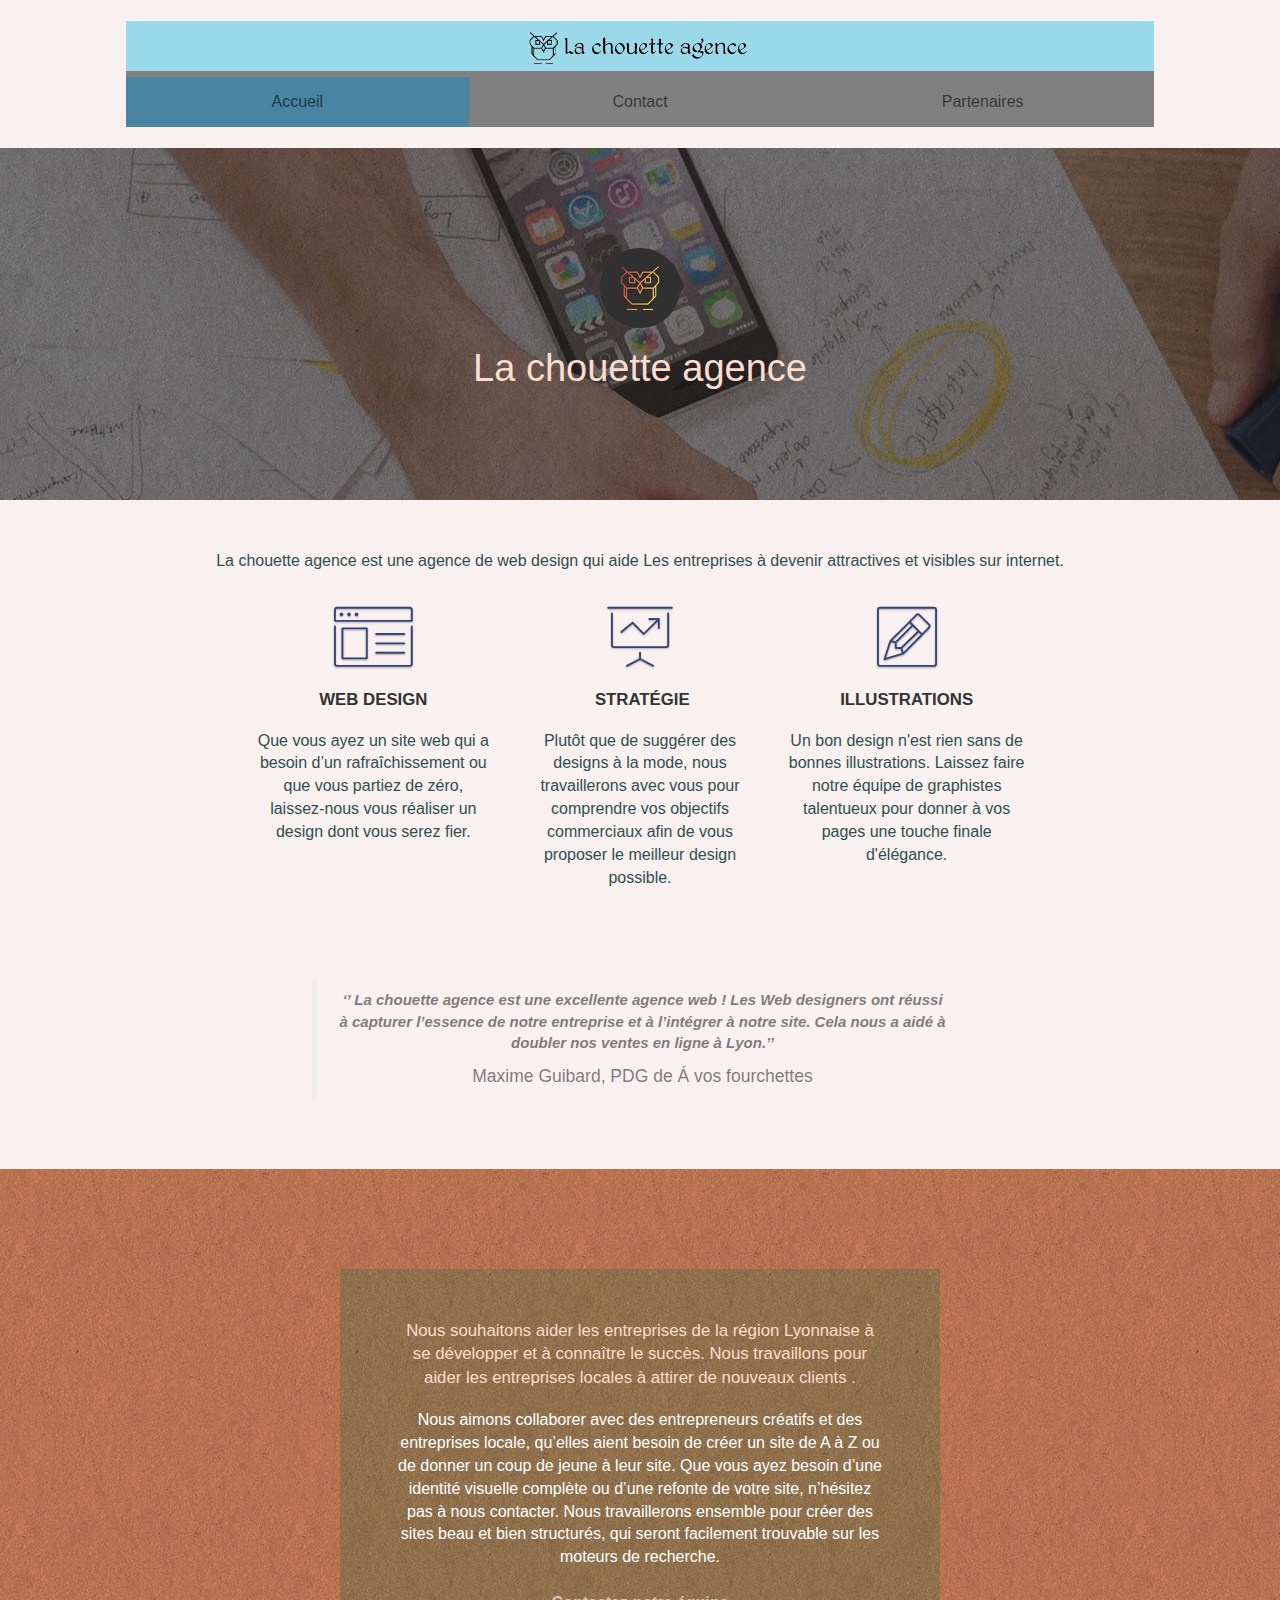
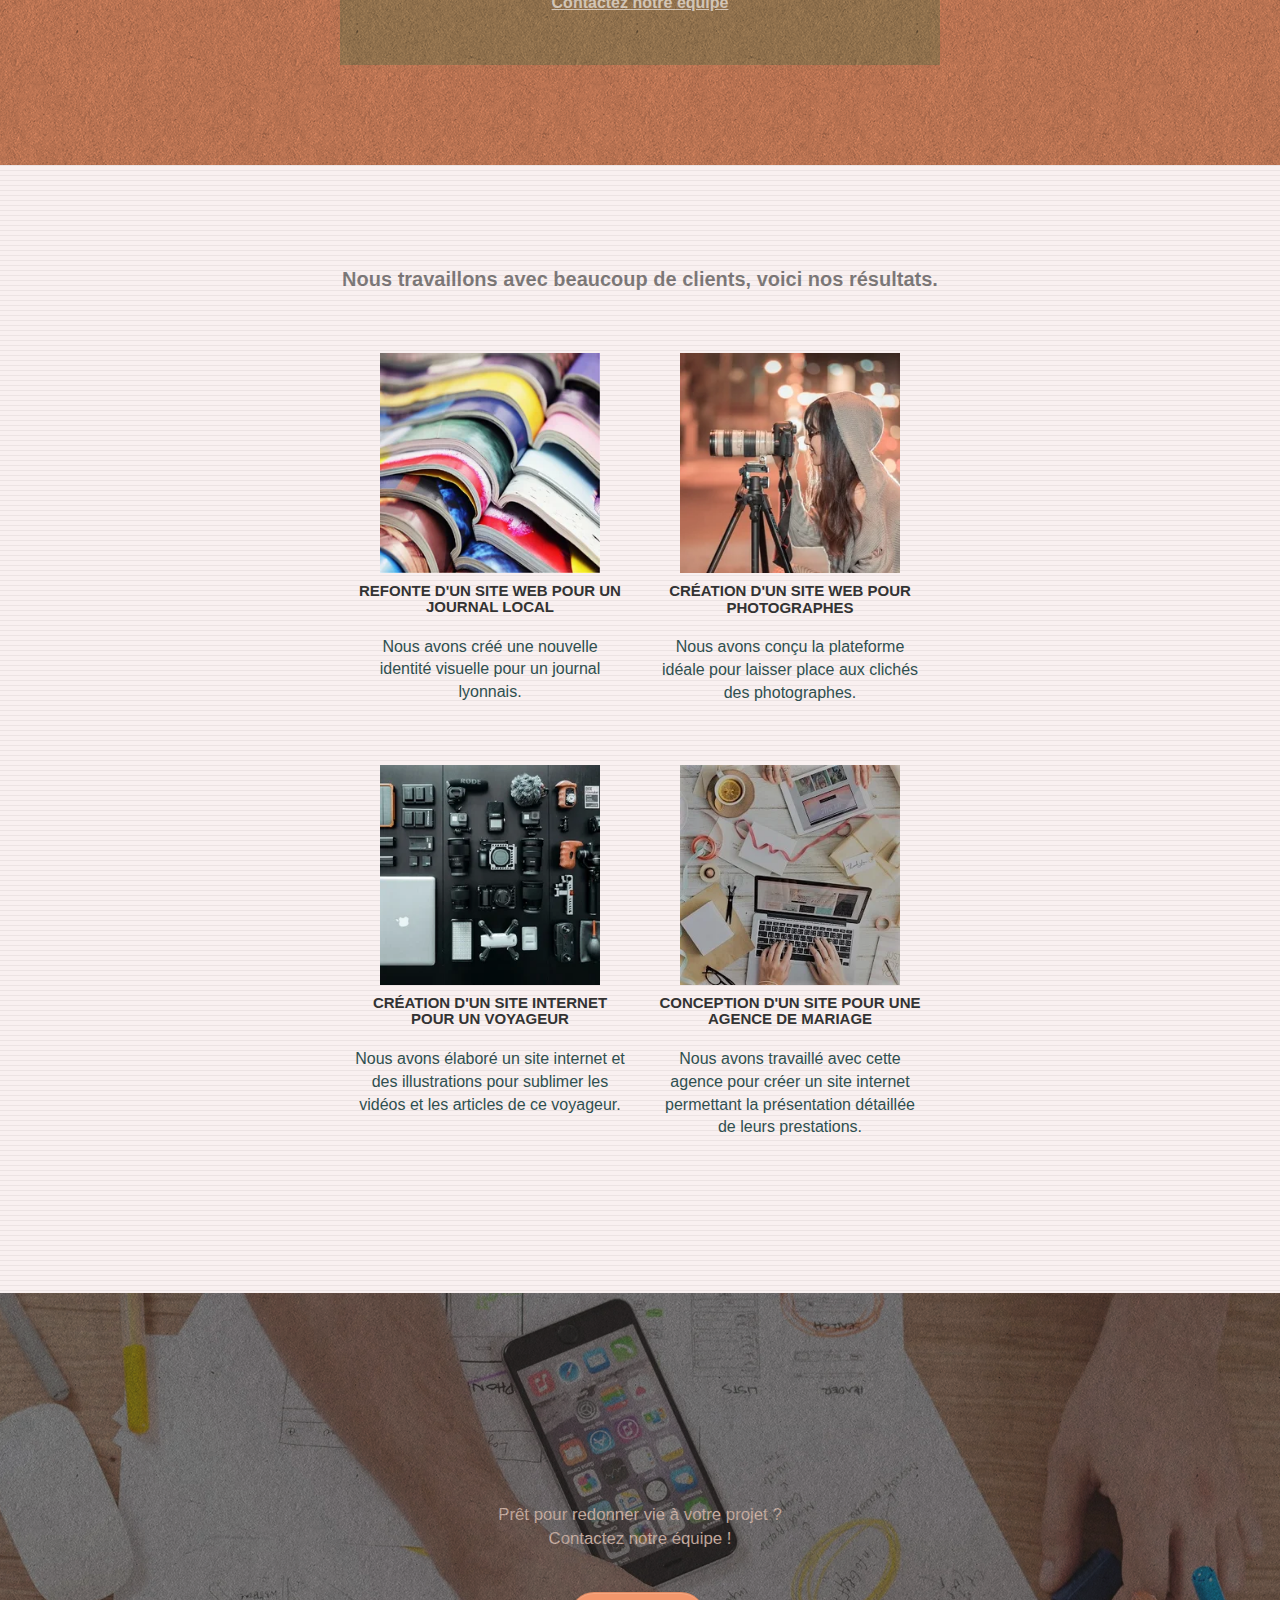
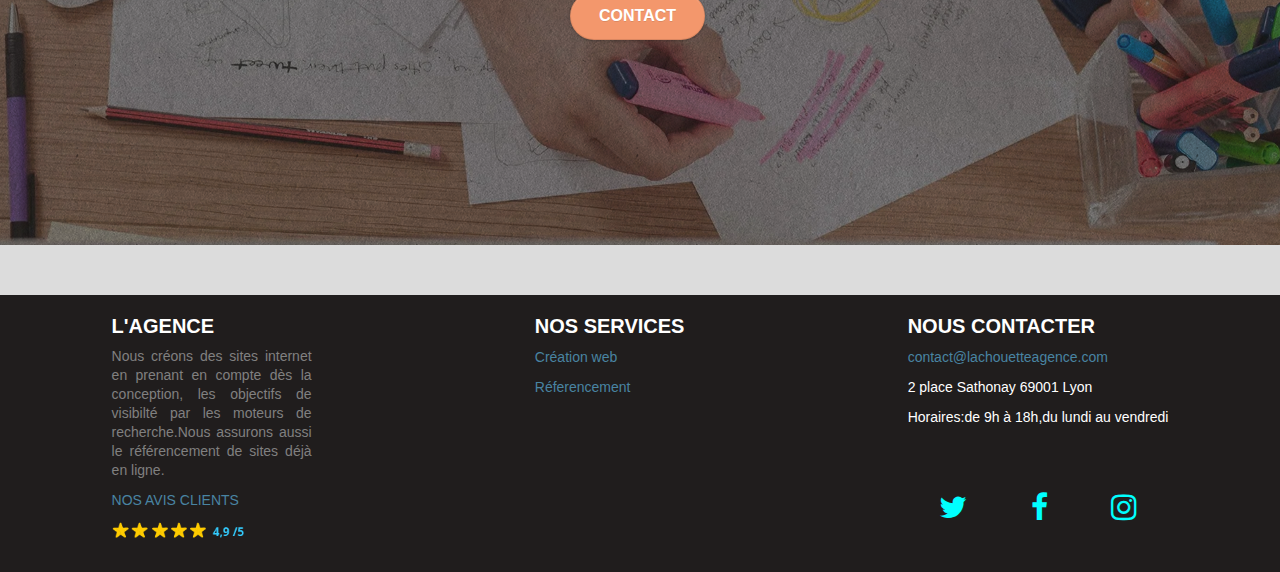
==== index.html @ 595441a2 "first commit" ====
<!DOCTYPE html>
<html lang="fr">
  <head>
    <meta charset="utf-8" />

    <meta
      name="description"
      content="Nous sommes une agence de création de sites internet  qui souhaite aider les entreprises de la région Lyonnaise à se développer et à connaître le succès. Nous travaillons pour aider les entreprises locales à attirer de nouveaux clients."
    />
    <meta
      name="viewport"
      content="width=device-width, initial-scale=1.0, viewport-fit=cover"
    />
    <link rel="shortcut icon" type="image/png" href="favicon.jpg" />

    <link rel="stylesheet" type="text/css" href="./css/bootstrap.css" />
    <link rel="stylesheet" type="text/css" href="style.css" />
    <!-- <link rel="stylesheet" type="text/css" href="./style.min.css" />-->
    <link rel="stylesheet" type="text/css" href="./css/font-awesome.css" />
    <link rel="stylesheet" type="text/css" href="./css/et-line.min.css" />

    <script src="./js/jquery-2.1.0.js" async></script>
    <script src="./js/bootstrap.js" async></script>
    <script src="./js/jquery.touchSwipe.js" async></script>

    <title>La Chouette agence</title>
  </head>
  <body class="page-container">
    <!-- bloc-0 -->
    <div class="bloc bgc-white l-bloc">
      <div class="container bloc-sm">
        <nav class="navbar row">
          <div class="navbar-header">
            <a id="logo" class="navbar-brand" href="index.html"
              ><img
                src="img/la-chouette-agence.png"
                alt="paris web design logo agence web meilleure agence"
                height="40"
              />
            </a>
          </div>
          <div class="bar_navig navbar-collapse navbar-1 special-dropdown-nav">
            <ul class="site_navigation nav navbar-nav">
              <li id="page_select">
                <a href="index.html" aria-label="Menu accueil"> Accueil</a>
              </li>

              <li>
                <a href="contact.html" aria-label="Menu contact"> Contact</a>
              </li>

              <li>
                <a href="partner.html" aria-label="Menu partenaires"
                  >Partenaires</a
                >
              </li>
            </ul>
          </div>
        </nav>
      </div>
    </div>
    <!-- bloc-0 END -->

    <!-- bloc-1-presentation -->
    <section
      class="
        bloc
        bgc-dark-slate-blue
        bg-banniere
        d-bloc
        bg-t-edge
        bloc-bg-texture
        texture-paper
        b-parallax
      "
    >
      <div class="container bloc-lg">
        <div class="row tight-width-whitespace">
          <div class="col-sm-12 centrage_text">
            <img
              src="img/logo.png"
              id="image_logo"
              class="center-block image-resize-mode"
              width="100"
              alt="La chouette agence, agence web paris, création logo paris"
            />
            <h1 class="text-center hero-bloc-text tc-white">
              La chouette agence
            </h1>
          </div>
        </div>
      </div>
    </section>

    <section id="bloc_central" class="bloc bgc-white l-bloc">
      <div class="container bloc-md">
        <div class="row">
          <div class="col-sm-12 text-center">
            <p class="text-center centrage_text presentation-agence">
              La chouette agence est une agence de web design qui aide Les
              entreprises à devenir attractives et visibles sur internet.
            </p>
          </div>
        </div>
        <div class="row voffset-lg med-width-whitespace">
          <div class="col-sm-4">
            <div class="centrage_text text-center">
              <span
                class="
                  et-icon-browser
                  sm-shadow
                  icon-dark-slate-blue
                  icons
                  icon-lg
                "
              ></span>
            </div>
            <h3 class="mg-md text-center">Web design</h3>
            <p class="text-center presentation-agence">
              Que vous ayez un site web qui a besoin d&rsquo;un rafraîchissement
              ou que vous partiez de zéro, laissez-nous vous réaliser un design
              dont vous serez fier.
            </p>
          </div>
          <div class="col-sm-4">
            <div class="centrage_text text-center">
              <span
                class="
                  et-icon-presentation
                  sm-shadow
                  icon-dark-slate-blue
                  icons
                  icon-lg
                "
              ></span>
            </div>
            <h3 class="mg-md text-center">&nbsp;Stratégie</h3>
            <p class="text-center presentation-agence">
              Plutôt que de suggérer des designs à la mode, nous travaillerons
              avec vous pour comprendre vos objectifs commerciaux afin de vous
              proposer le meilleur design possible.<br />
            </p>
          </div>
          <div class="col-sm-4">
            <div class="centrage_text text-center">
              <span
                class="
                  et-icon-edit
                  sm-shadow
                  icon-dark-slate-blue
                  icons
                  icon-lg
                "
              ></span>
            </div>
            <h3 class="mg-md text-center">Illustrations</h3>
            <p class="text-center presentation-agence">
              Un bon design n'est rien sans de bonnes illustrations. Laissez
              faire notre équipe de graphistes talentueux pour donner à vos
              pages une touche finale d'élégance.
            </p>
          </div>
        </div>
        <div class="row voffset-lg voffset">
          <div class="col-xs-12 col-md-8 col-md-offset-2 text-center">
            <blockquote>
              <p id="citation_longue" class="text-center">
                ‘’ La chouette agence est une excellente agence web ! Les Web
                designers ont réussi à capturer l’essence de notre entreprise et
                à l’intégrer à notre site. Cela nous a aidé à doubler nos ventes
                en ligne à Lyon.’’
              </p>
              <span>Maxime Guibard, PDG de Á vos fourchettes</span>
            </blockquote>
            <!-- <img
                alt="agence web, agence web paris, web design paris, stratégie web"
                src="img/citation.png"
              />-->
          </div>
        </div>
      </div>
    </section>

    <!--what-i-do -->
    <div
      class="
        bloc
        tc-white
        bgc-atomic-tangerine
        bg-presentation
        d-bloc
        bloc-bg-texture
        texture-paper
        b-parallax
      "
    >
      <div class="container bloc-lg">
        <div class="row tight-width-whitespace black-background">
          <div class="col-sm-12">
            <h2 class="mg-md text-center tc-white">
              Nous souhaitons aider les entreprises de la région Lyonnaise à se
              développer et à connaître le succès. Nous travaillons pour aider
              les entreprises locales à attirer de nouveaux clients .<br />
            </h2>
            <p class="text-center presentation-agence white">
              Nous aimons collaborer avec des entrepreneurs créatifs et des
              entreprises locale, qu’elles aient besoin de créer un site de A à
              Z ou de donner un coup de jeune à leur site. Que vous ayez besoin
              d’une identité visuelle complète ou d’une refonte de votre site,
              n’hésitez pas à nous contacter. Nous travaillerons ensemble pour
              créer des sites beau et bien structurés, qui seront facilement
              trouvable sur les moteurs de recherche.
              <br /><br /><a class="ltc-white bold-link" href="contact.html"
                >Contactez notre équipe</a
              ><br />
            </p>
          </div>
        </div>
      </div>
    </div>
    <!-- bloc-4-portfolio -->
    <div
      class="bloc bgc-white bg-lines-h2-bg bg-repeat l-bloc"
      id="bloc-4-portfolio"
    >
      <div class="container bloc-lg">
        <div class="row">
          <div class="col-sm-12 text-center centrage_text">
            <p id="nos_resultats">
              Nous travaillons avec beaucoup de clients, voici nos résultats.
            </p>
            <!--<img
                alt="agence web, agence web paris, web design paris, stratégie web"
                src="img/title2.png"
              />-->
          </div>
        </div>
        <div class="row tight-width-whitespace portfolio-row">
          <div class="col-sm-6">
            <a
              href="#"
              data-lightbox="img/1.jpg"
              data-gallery-id="gallery-1"
              data-caption="Refonte d'un site web pour un journal local"
              data-frame="snapshot-lb"
              ><img
                src="img/1.webp"
                alt="paris web design logo agence web meilleure agence et refonte site web journal"
                class="img_responsive portfolio-thumb"
            /></a>
            <h3 class="mg-md text-center nos_realisations">
              Refonte d'un site web pour un journal local
            </h3>
            <p class="text-center presentation-agence">
              Nous avons créé une nouvelle identité visuelle pour un journal
              lyonnais.
            </p>
          </div>
          <div class="col-sm-6">
            <a
              href="#"
              data-lightbox="img/2.jpg"
              data-gallery-id="gallery-1"
              data-caption="Création d'un site web pour photographes"
              data-frame="snapshot-lb"
              ><img
                src="img/2.webp"
                class="img_responsive portfolio-thumb"
                alt="paris web design logo agence web meilleure agence, Création d'un site web pour photographes"
            /></a>
            <h3 class="mg-md text-center nos_realisations">
              Création d'un site web pour photographes
            </h3>
            <p class="text-center presentation-agence">
              Nous avons conçu la plateforme idéale pour laisser place aux
              clichés des photographes.
            </p>
          </div>
        </div>
        <div class="row tight-width-whitespace portfolio-row">
          <div class="col-sm-6">
            <a
              href="#"
              data-lightbox="img/3.jpg"
              data-gallery-id="gallery-1"
              data-caption="Création d'un site internet pour un voyageur"
              data-frame="snapshot-lb"
              ><img
                src="img/3.webp"
                class="img_responsive portfolio-thumb"
                alt="paris web design logo agence web meilleure agence, Création d'un site web pour voyageur"
            /></a>
            <h3 class="mg-md text-center nos_realisations">
              Création d'un site internet pour un voyageur
            </h3>
            <p class="text-center presentation-agence">
              Nous avons élaboré un site internet et des illustrations pour
              sublimer les vidéos et les articles de ce voyageur.
            </p>
          </div>
          <div class="col-sm-6">
            <a
              href="#"
              data-lightbox="img/4.bmp"
              data-gallery-id="gallery-1"
              data-caption="Conception d'un site pour une agence de mariage"
              data-frame="snapshot-lb"
              ><img
                src="img/4.webp"
                class="img_responsive portfolio-thumb"
                alt="paris web design logo agence web meilleure agence, Création d'un site web pour agence de mariage"
            /></a>
            <h3 class="mg-md text-center nos_realisations">
              Conception d'un site pour une agence de mariage
            </h3>
            <p class="text-center presentation-agence">
              Nous avons travaillé avec cette agence pour créer un site internet
              permettant la présentation détaillée de leurs prestations.
            </p>
          </div>
        </div>
      </div>
    </div>
    <!-- bloc-4-portfolio END -->

    <!-- bloc-5-cta -->
    <div
      class="
        bloc
        bgc-dark-slate-blue
        bg-banniere
        d-bloc
        bloc-bg-texture
        texture-paper
      "
      id="bloc-5-cta"
    >
      <div class="container bloc-lg">
        <div class="centrage_text container bloc-lg">
          <h2 class="mg-md text-center tc-white">
            Prêt pour redonner vie à votre projet ?<br />Contactez notre équipe
            !
          </h2>
          <div class="col-sm-12 text-center">
            <a
              href="contact.html"
              class="btn btn-atomic-tangerine btn-clean btn-rd btn-lg cta-hero"
              >Contact</a
            >
          </div>
        </div>
      </div>
    </div>
    <!-- bloc-5-cta END -->

    <footer>
      <div id="divFooter">
        <h3>L'AGENCE</h3>
        <p id="text_agence">
          Nous créons des sites internet en prenant en compte dès la conception,
          les objectifs de visibilté par les moteurs de recherche.Nous assurons
          aussi le référencement de sites déjà en ligne.
        </p>
        <div id="avis_clients">
          <a href="#"> NOS AVIS CLIENTS</a>
        </div>
        <img src="img/anim-stars.gif " alt="etoiles gif.aminé" />
      </div>

      <div id="services">
        <h3>NOS SERVICES</h3>
        <ul>
          <li><a href="#"> Création web </a></li>
          <li><a href="#"> Réferencement</a></li>
        </ul>
      </div>

      <div id="nous_contacter">
        <h3>NOUS CONTACTER</h3>
        <ul id="ul_contact">
          <li>
            <a
              href="mailto:LaChouetteAgence@outlook.com?subject=Prise de contact"
              >contact@lachouetteagence.com</a
            >
          </li>
          <li>2 place Sathonay 69001 Lyon</li>
          <li>Horaires:de 9h à 18h,du lundi au vendredi</li>
        </ul>

        <div id="social">
          <a
            class="icn_social"
            aria-label="Lien vers twitter"
            href="https://twitter.com"
            target="_blank"
          >
            <span class="fa fa-twitter icon-md"></span>
          </a>

          <a
            class="icn_social"
            aria-label="Lien vers facebook"
            href="https://fr-fr.facebook.com/"
            target="_blank"
          >
            <span class="fa fa-facebook icon-md"></span>
          </a>

          <a
            class="icn_social"
            aria-label="Lien vers instagram"
            href="https://www.instagram.com/?hl=fr"
            target="_blank"
          >
            <span class="fa fa-instagram icon-md"></span>
          </a>
        </div>
      </div>
    </footer>

    <script src="./js/blocs.js"></script>
    <script src="./js/gmaps.js"></script>
  </body>
</html>
---- style.css ----
body {
    margin: 0;
    padding: 0;
    background-color: gainsboro;
    overflow-x: hidden;
    /*-webkit-font-smoothing: antialiased;
    -moz-osx-font-smoothing: grayscale;*/
}

a,
button {
    transition: all .3s ease-in-out;
    outline: none;
}

#bloc-3-what-i-do{
    color: red;
}

a:hover {
    text-decoration: none;
    cursor: pointer;
}

#page-loading-blocs-notifaction {
    position: fixed;
    top: 0;
    bottom: 0;
    width: 100%;
    z-index: 100000;
    background: #FFFFFF url("img/pageload-spinner.gif") no-repeat center center;
}

.bloc {
    width: 100%;
    clear: both;
    background: 50% 50% no-repeat;
    /*padding: 0 50px;*/
    /*-webkit-background-size: cover;*/
    /*-moz-background-size: cover;*/
    /*-o-background-size: cover;*/
    background-size: cover;
    position: relative;
}

.bloc .container {
    padding-left: 0;
    padding-right: 0;
}

.bloc-lg {
    padding: 100px 50px;
}

.bloc-md {
    padding: 50px;
}

.bloc-sm {
    padding: 20px 50px;
}

.bg-center,
.bg-l-edge,
.bg-r-edge,
.bg-t-edge,
.bg-b-edge,
.bg-tl-edge,
.bg-bl-edge,
.bg-tr-edge,
.bg-br-edge,
.bg-repeat {
    /*-webkit-background-size: auto;*/
    /*-moz-background-size: auto;*/
   /*o-background-size: auto;*/
    background-size: auto;
}


.bg-repeat {
    background: repeat;
}

.bg-t-edge {
    background: top no-repeat;
}

.bloc-bg-texture::before {
    content: "";
    background-size: 2px 2px;
    position: absolute;
    top: 0;
    bottom: 0;
    left: 0;
    right: 0;
}

.texture-paper::before {
    background: url("img/texture-paper.png");
    background-size: 280px 280px;
}

.b-parallax {
    background-attachment: fixed;
}

.d-bloc {
    color: rgba(255, 255, 255, .7);
    
}

.d-bloc button:hover {
    color: rgba(255, 255, 255, .9);
}

.d-bloc .icon-round,
.d-bloc .icon-square,
.d-bloc .icon-rounded,
.d-bloc .icon-semi-rounded-a,
.d-bloc .icon-semi-rounded-b {
    border-color: rgba(255, 255, 255, .9);
}

.d-bloc .divider-h span {
    border-color: rgba(255, 255, 255, .2);
}

.d-bloc .a-btn,
.d-bloc .navbar a,
.d-bloc .navbar-brand,
.d-bloc a .icon-sm,
.d-bloc a .icon-md,
.d-bloc a .icon-lg,
.d-bloc a .icon-xl,
.d-bloc h1 a,
.d-bloc h2 a,
.d-bloc h3 a,
.d-bloc h4 a,
.d-bloc h5 a,
.d-bloc h6 a,
.d-bloc p a {
    color: rgba(255, 255, 255, .6);
}

.d-bloc .a-btn:hover,
.d-bloc .navbar a:hover,
.d-bloc .navbar-brand:hover,
.d-bloc a:hover .icon-sm,
.d-bloc a:hover .icon-md,
.d-bloc a:hover .icon-lg,
.d-bloc a:hover .icon-xl,
.d-bloc h1 a:hover,
.d-bloc h2 a:hover,
.d-bloc h3 a:hover,
.d-bloc h4 a:hover,
.d-bloc h5 a:hover,
.d-bloc h6 a:hover,
.d-bloc p a:hover {
    color: rgba(255, 255, 255, 1);
}

.d-bloc .navbar-toggle .icon-bar {
    background: rgba(255, 255, 255, 1);
}

.d-bloc .btn-wire,
.d-bloc .btn-wire:hover {
    color: rgba(255, 255, 255, 1);
    border-color: rgba(255, 255, 255, 1);
}

.d-bloc .panel {
    color: rgba(0, 0, 0, .5);
}

.d-bloc .panel button:hover {
    color: rgba(0, 0, 0, .7);
}

.d-bloc .panel icon {
    border-color: rgba(0, 0, 0, .7);
}

.d-bloc .panel .divider-h span {
    border-color: rgba(0, 0, 0, .1);
}

.d-bloc .panel .a-btn {
    color: rgba(0, 0, 0, .6);
}

.d-bloc .panel .a-btn:hover {
    color: rgba(0, 0, 0, 1);
}

.d-bloc .panel .btn-wire,
.d-bloc .panel .btn-wire:hover {
    color: rgba(0, 0, 0, .7);
    border-color: rgba(0, 0, 0, .3);
}

.d-bloc .panel,
.l-bloc {
    color: rgba(0, 0, 0, .5);
}

.d-bloc .panel button:hover,
.l-bloc button:hover {
    color: rgba(0, 0, 0, .7);
}

.l-bloc .icon-round,
.l-bloc .icon-square,
.l-bloc .icon-rounded,
.l-bloc .icon-semi-rounded-a,
.l-bloc .icon-semi-rounded-b {
    border-color: rgba(0, 0, 0, .7);
}

.d-bloc .panel .divider-h span,
.l-bloc .divider-h span {
    border-color: rgba(0, 0, 0, .1);
}

.d-bloc .panel .a-btn,
.l-bloc .a-btn,
.l-bloc .navbar a,
.l-bloc .navbar-brand,
.l-bloc a .icon-sm,
.l-bloc a .icon-md,
.l-bloc a .icon-lg,
.l-bloc a .icon-xl,
.l-bloc h1 a,
.l-bloc h2 a,
.l-bloc h3 a,
.l-bloc h4 a,
.l-bloc h5 a,
.l-bloc h6 a,
.l-bloc p a {
    color: rgba(0, 0, 0, .6);
}

.d-bloc .panel .a-btn:hover,
.l-bloc .a-btn:hover,
.l-bloc .navbar a:hover,
.l-bloc .navbar-brand:hover,
.l-bloc a:hover .icon-sm,
.l-bloc a:hover .icon-md,
.l-bloc a:hover .icon-lg,
.l-bloc a:hover .icon-xl,
.l-bloc h1 a:hover,
.l-bloc h2 a:hover,
.l-bloc h3 a:hover,
.l-bloc h4 a:hover,
.l-bloc h5 a:hover,
.l-bloc h6 a:hover,
.l-bloc p a:hover {
    color: rgba(0, 0, 0, 1);
}

.l-bloc .navbar-toggle .icon-bar {
    color: rgba(0, 0, 0, .6);
}

.d-bloc .panel .btn-wire,
.d-bloc .panel .btn-wire:hover,
.l-bloc .btn-wire,
.l-bloc .btn-wire:hover {
    color: rgba(0, 0, 0, .7);
    border-color: rgba(0, 0, 0, .3);
}

.voffset {
    margin-top: 30px;
}

.voffset-lg {
    margin-top: 80px;
}

.row-no-gutters {
    margin-right: 0;
    margin-left: 0;
}

.row.row-no-gutters > [class^="col-"],
.row.row-no-gutters > [class*=" col-"] {
    padding-right: 0;
    padding-left: 0;
}

#presentation h1 {
    font-size: 32px;
}

.navbar {
    margin-bottom: 0;
    z-index: 1;
}

#page_select{
    background-color: #4984a2;
}

.navbar-brand {
    height: auto;
    padding: 3px 15px;
    font-size: 25px;
    font-weight: normal;
    font-weight: 600;
    line-height: 44px;
}

.navbar-brand img {
    max-height: 200px;
    margin: 0 5px 0 0;
    display: inline;
}

.navbar-brand img[src$=svg] {
    min-width: 100px;
}

.nav-center .navbar-brand img {
    margin: 0;
}

.navbar .nav {
    padding-top: 2px;
    margin-right: -16px;
    float: left;
    z-index: 1;
}

.nav > li {
    float: left;
    margin-top: 4px;
    font-size: 16px;
}

.navbar-nav .open .dropdown-menu > li > a {
    text-align: inherit;
}

.nav > li a:hover,
.nav > li a:focus {
    background: transparent;
}

.navbar-toggle {
    margin: 10px 10px 0 0;
    border: 0px;
}

.navbar-toggle:hover {
    background: transparent;
}

.navbar-toggle .icon-bar {
    background-color: rgba(0, 0, 0, .5);
    width: 26px;
}

.nav-invert .navbar .nav {
    float: left;
}

.nav-invert .navbar-header,
.nav-invert .navbar-brand {
    float: right;
    position: relative;
    z-index: 2;
}

.presentation-agence {
    font-size: 1.6rem;
    color: darkslategray;
}

#citation_longue{
    font-style: oblique;
    font-size: 1.5rem;
    font-weight: bold;
}

#nos_resultats{
   font-size: 2rem; 
   font-weight: bold;
}

.centrage_text{
    text-align: center;
}

#image_logo{
    width:80px;
}

#logo{
    text-align: center;
    width: 100%;
}

.site_navigation{  
    display: flex;
    justify-content: space-around;
    width:100%;
    text-align: center;
}

.site_navigation li{
    width:100%;
}

.logo_partenaires{
    margin-top: 30px;   
    display: inline-block;
}

#bloc_central{
    text-align: center;
}

.img_responsive {
    margin-left: auto;
    margin-right: auto;
}
.nos_realisations{
    font-size: 1.5rem;
    text-align: center;
}

.formulaire_contact{
  margin-left: 20px;
}

 #form_1{
     width:60%;
     margin:auto;
     padding-bottom: 12px;
 }

#Form_contact {
    text-align: center;
    display: inline-block;
    margin: auto;
    width: 100%;
    margin-top: 25px;
}

/*@media (min-width: 768px) {
    .site-navigation {
        position: absolute;
        top: 50%;
        right: 20px;
        transform: translate(0, -50%);
        -webkit-transform: translateY(-50%);
    }
    .nav > li .dropdown-menu a,
    .nav > li .dropdown-menu a:hover {
        color: #484848;
    }
    .nav-invert .site-navigation {
        left: 0;
        right: 0;
    }
    .nav-center {
        text-align: center;
    }
    .nav-center .navbar-header {
        width: 100%;
    }
    .nav-center .navbar-header,
    .nav-center .navbar-brand,
    .nav-center .nav > li {
        float: none;
        display: inline-block;
    }
    .nav-center .site-navigation {
        position: relative;
        width: 100%;
        right: 0;
        margin-right: 0px;
        margin-top: 20px;
    }
    .nav-center.mini-nav .navbar-toggle {
        float: none;
        margin: 10px auto 0;
    }
}*/



.navbar-header{
    width: 100%;
    background-color: rgb(153,217,234);
}

.nav > li > .dropdown a {
    background: none;
    display: block;
    padding: 14px 15px;
}

nav .caret {
    margin: 0 5px;
}

.dropdown-menu .dropdown-menu {
    top: -8px;
    left: 100%;
}

.dropdown-menu .dropmenu-flow-right {
    top: 100%;
    left: 0;
    margin-left: -1px;
    border-top-left-radius: 0;
    border-top-right-radius: 0;
}

.dropdown-menu .dropdown span {
    border: 4px solid black;
    border-top-color: transparent;
    border-right-color: transparent;
    border-bottom-color: transparent;
    margin: 6px -5px 0 0;
    float: right;
}

.mg-md {
    margin-top: 10px;
    margin-bottom: 20px;
}

.mg-lg {
    margin-top: 10px;
    margin-bottom: 40px;
}

.btn {
    margin: 0 5px 5px 0;
}

.btn.pull-right {
    margin: 0 0 5px 5px;
}

.btn-d,
.btn-d:hover,
.btn-d:focus {
    color: #FFF;
    background: rgba(0, 0, 0, .3);
}

button {
    outline: none;
}

.btn-rd {
    border-radius: 40px;
}

.btn-clean {
    border: 1px solid rgba(0, 0, 0, .08);
    border-bottom-color: rgba(0, 0, 0, .1);
    text-shadow: 0 1px 0 rgba(0, 0, 1, .1);
    box-shadow: 0 1px 3px rgba(0, 0, 1, .25), inset 0 1px 0 0 rgba(255, 255, 255, .15);
}

.icon-md {
    font-size: 30px;
}

.icon-lg {
    font-size: 60px;
}

.sm-shadow {
    text-shadow: 0 1px 2px rgba(0, 0, 0, .3);
}

.panel-sq,
.panel-sq .panel-heading,
.panel-sq .panel-footer {
    border-radius: 0;
}

.panel-rd {
    border-radius: 30px;
}

.panel-rd .panel-heading {
    border-radius: 29px 29px 0 0;
}

.panel-rd .panel-footer {
    border-radius: 0 0 29px 29px;
}

.form-control {
    border-color: rgba(0, 0, 0, .1);
    box-shadow: none;
}

.scrollToTop {
    width: 40px;
    height: 40px;
    position: fixed;
    bottom: 20px;
    right: 20px;
    opacity: 0;
    z-index: 500;
    transition: all .3s ease-in-out;
}

.scrollToTop span {
    margin-top: 6px;
}

.showScrollTop {
    font-size: 14px;
    opacity: 1;
}

a[data-lightbox] {
    position: relative;
    display: block;
    text-align: center;
}

a[data-lightbox]:hover::before {
    content: "+";
    font-family: "HelveticaNeue-Light", "Helvetica Neue Light", "Helvetica Neue", Helvetica, Arial;
    font-size: 32px;
    width: 50px;
    height: 50px;
    margin-left: -25px;
    border-radius: 50%;
    background: rgba(0, 0, 0, .6);
    color: #FFF;
    font-weight: 100;
    z-index: 1;
    position: absolute;
    top: 50%;
    transform: translateY(-50%);
   /* -webkit-transform: translateY(-50%);*/
}

a[data-lightbox]:hover img {
    opacity: 0.6;
    /*-webkit-animation-fill-mode: none;*/
    animation-fill-mode: none;
}

#lightbox-modal {
    display: flex;
    align-items: center;
}

#lightbox-modal .modal-dialog {
    width: 90%;
    max-width: 900px;
    margin: 0 auto 0;
}

#lightbox-modal .modal-dialog img {
    max-height: 90vh;
    margin: 0 auto;
}

.lightbox-caption {
    padding: 20px;
    color: #FFF;
    background: rgba(0, 0, 0, .5);
    position: absolute;
    left: 15px;
    right: 15px;
    bottom: 5px;
}

.close-lightbox {
    color: #FFF;
    font-size: 30px;
    position: absolute;
    top: 20px;
    right: 20px;
    z-index: 20;
    background: rgba(0, 0, 0, .5);
    border: none;
    line-height: 30px;
    padding: 0 9px 5px;
    opacity: 0.3;
}

.close-lightbox:hover,
.next-lightbox:hover,
.prev-lightbox:hover {
    opacity: 1.0;
    color: #FFF;
}

.next-lightbox,
.prev-lightbox {
    font-size: 20px;
    color: rgba(255, 255, 255, .9);
    background: rgba(0, 0, 0, .5);
    transition: all .2s ease-in-out;
    position: absolute;
    top: 45%;
    z-index: 1;
    opacity: 0.4;
}

.next-lightbox {
    padding: 6px 8px 1px 13px;
    right: 25px;
}

.prev-lightbox {
    padding: 6px 13px 1px 10px;
    left: 25px;
}

.snapshot-lb .modal-body {
    padding-bottom: 45px;
}

.snapshot-lb .lightbox-caption {
    padding: 0;
    color: rgba(0, 0, 0, .5);
    background: none;
}


h2,
h3,
h4,
h5,
h6,

.btn,
a {
    font-family: "helvetica";
    font-weight: 400;
    color: #575757;
}


label {
    color:black;
    font-size: 1.6rem;
    font-weight: bold;
}
.container {
    max-width: 1000px;
}

.hero-bloc-text {
    font-size: 38px;
}

.hero-bloc-text-sub {
    font-size: 36px;
}

.statement-bloc-text {
    line-height: 26px;
    font-style: italic;
    font-size: 20px;
    text-align: center;
    font-weight: lighter;
    max-width: 520px;
    margin: auto auto auto auto;
}

/*page_contact*/
#h1_contact{
  color:black;  
  margin-bottom: 5px;
}

#p_contact{
    font-size: 1.6rem;
    margin-bottom: 20px;
    color: gray;
    width: 90%;
    margin-top: 0;
    margin-left: 40px;  
}

form input, form textarea{
    margin-bottom: 10px;
    width:80%;
    background-color: #f8f8f8;
    padding: 1%;
    border:1px solid #eaeaea;
}
/* fin page_contact*/

/* Page_partenaires*/


.partenaires{
    margin: auto;
    width: 80%;
    text-align: center;
    margin-top: 5% ;
}

.partenaires p{
    margin: auto;
    width: 60%;
    text-align: justify;
}

.tight-width-whitespace {
    max-width: 600px;
    margin: auto auto auto auto;
}

.h1 {
    font-size: 20px;
    font-family: "Open Sans";
}

.cta-hero {
    margin-top: 22px;
    color: #FFFFFF;
    text-transform: uppercase;
    padding: 12px 28px 12px 28px;
    font-size: 16px;
    font-weight: 700;
}

.social {
    max-width: 400px;
    margin: auto auto auto auto;
}

h2 {
    font-size: 22px;
    line-height: 1.4em;
}

h3 {
    font-size: 20px;
    text-transform: uppercase;
    font-weight: 700;
    color: #333333;
}

.med-width-whitespace {
    max-width: 800px;
    margin: auto auto auto auto;
    box-shadow: 0px 0px 0px #000000;
}


.icons {
    margin-bottom: 14px;
    margin-top: 24px;
}

.white {
    color: #FFFFFF;
}

.portfolio-row {
    margin-bottom: 44px;
    margin-top: 50px;
}

.avatar {
    box-shadow: 0px 4px 9px rgba(0, 0, 0, 0.3);
}

.black-background {
    background-color: rgba(165, 147, 99, 0.7);
    padding: 40px 40px 40px 40px;
}

.bold-link {
    font-weight: 900;
    text-decoration: underline;
}

.bgc-white {
    /*background-color: #FFFFFF;*/
    background-color: #F9F0F0;
}

.bgc-dark-slate-blue {
    background-color: #364577;
}

.bgc-atomic-tangerine {
    background-color: #F3976C;
}

.tc-white {
    color: #fcdccd;
}

.btn-atomic-tangerine {
    background: #F3976C;
    color: #FFFFFF;
}

.btn-atomic-tangerine:hover {
    background: #c27956;
    color: #FFFFFF;
}

.ltc-white {
    color: #FFFFFF;
}

.ltc-white:hover {
    color: #cccccc;
}

.ltc-atomic-tangerine {
    color: #F3976C;
}

.ltc-atomic-tangerine:hover {
    color: #c27956;
}

.icon-dark-slate-blue {
    color: #364577;
    border-color: #364577;
}

.bg-dots-bg {
    background-image: url("img/dots-bg.png");
}

.bg-lines-h2-bg {
    background-image: url("img/lines-h2-bg.png");
}

.bg-banniere {
    background-image: url("img/la-chouette-agence-banniere.webp");
}

.bg-presentation {
    background-image: url("img/image-de-presentation.jpg");
}

.bar_navig{
    width:100%;
    padding:0px;
    background-color:gray;
}

.bar_navig li:hover{
    background-color: #cccccc;
}

.icn_social{
    display:inline-block;
    color:aqua;
    font-size: 30px;
}

#social{
    display: flex;
    justify-content: space-around;
    margin-top: 60px; 
}

footer{
    background-color:#201d1d;
    display: flex;
    flex-direction: row;
    justify-content: space-around;
    margin-top: 50px;
}

footer h3{
    color:white;   
}

footer ul{
    list-style: none;
}

#ul_contact li,#text_agence{
    color: white;
}

footer a{
    text-decoration: none;
    color: #4984a2;
}

footer a:hover{    
    color:white;
}

footer ul{
    padding-left: 0;
}

footer img{
    width:175px;
}

#avis_clients{
    font-size: 1.4rem;
}

#services ul li, #nous_contacter ul li{
    margin-bottom: 10px;
}

#text_agence{
    font-size: 1.4rem;
    width: 200px;
    text-align: justify;
    line-height: 19px;
    color: grey;
}

@media screen and (max-width: 700px) {   
        footer{
            flex-direction:column;
            text-align: center;
            /*align-items: center;*/ 
        }   
        
        footer p{
            margin:auto;
        }  
}
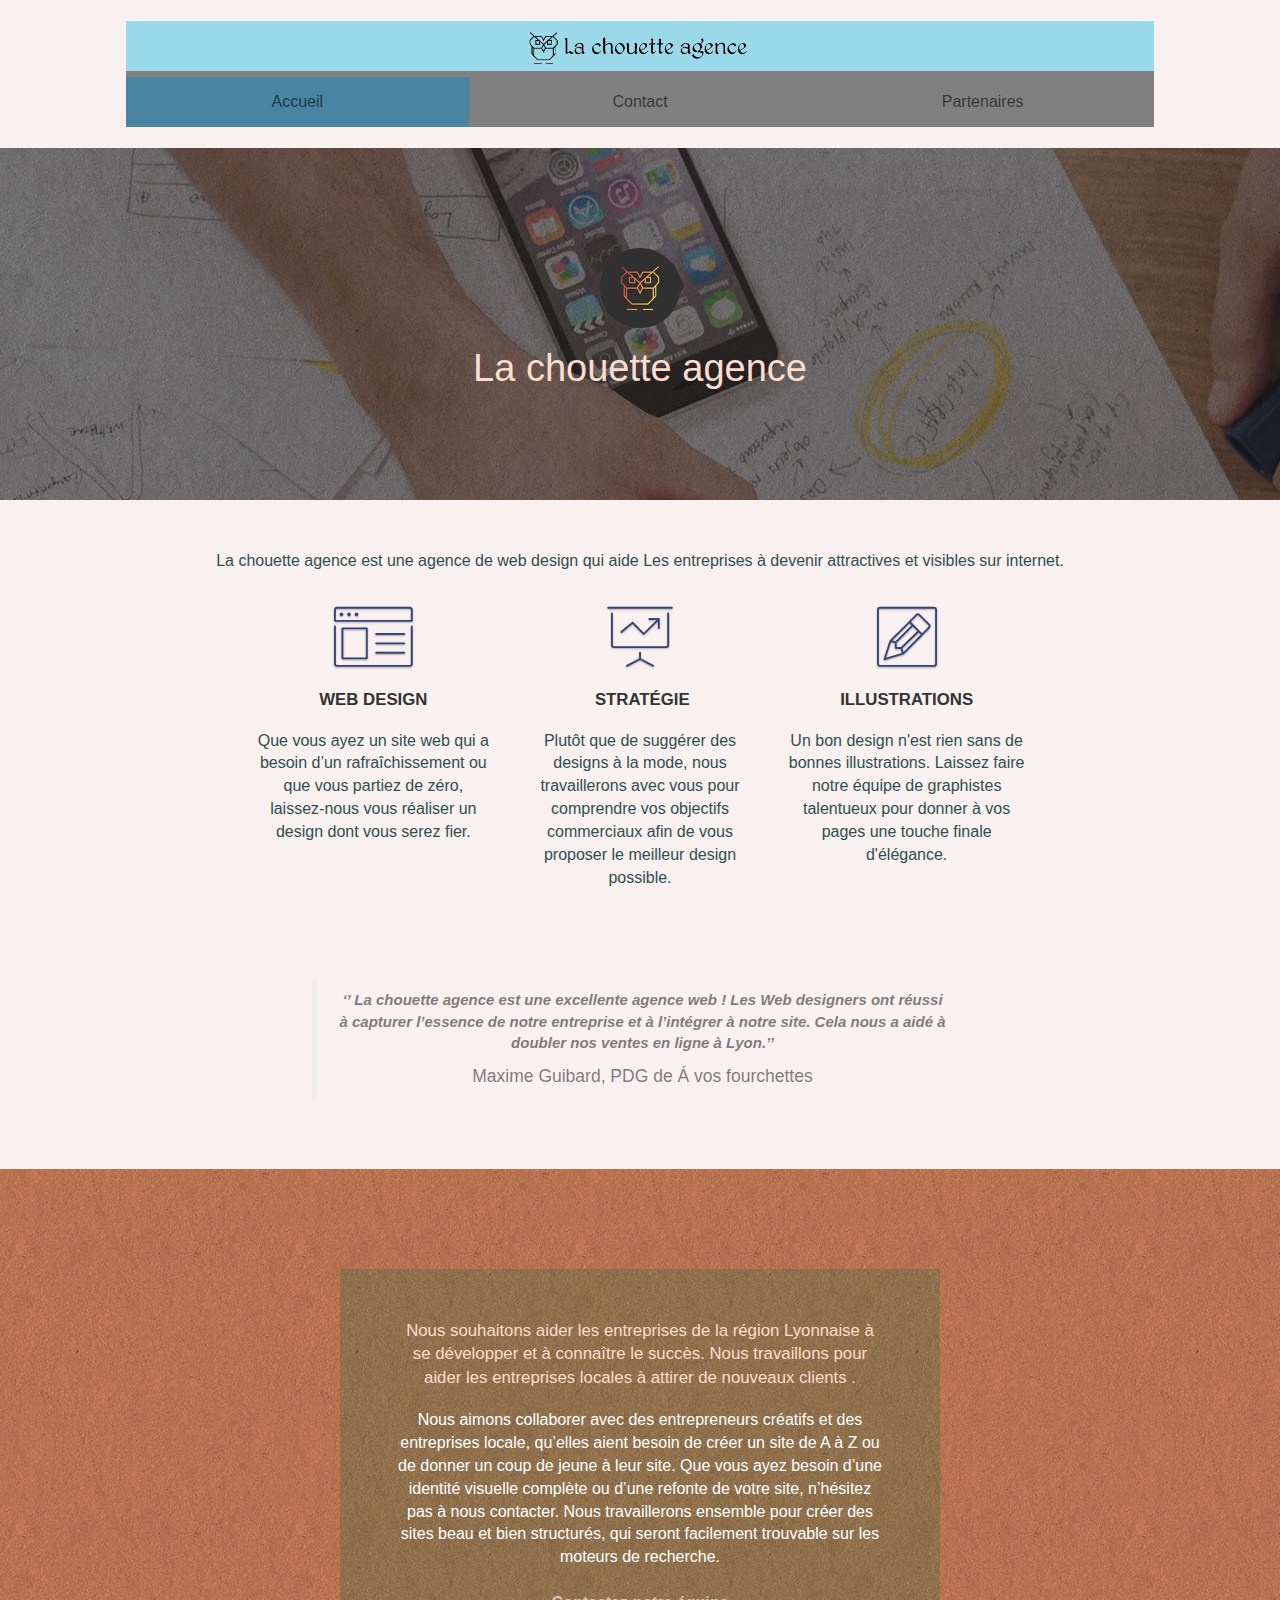
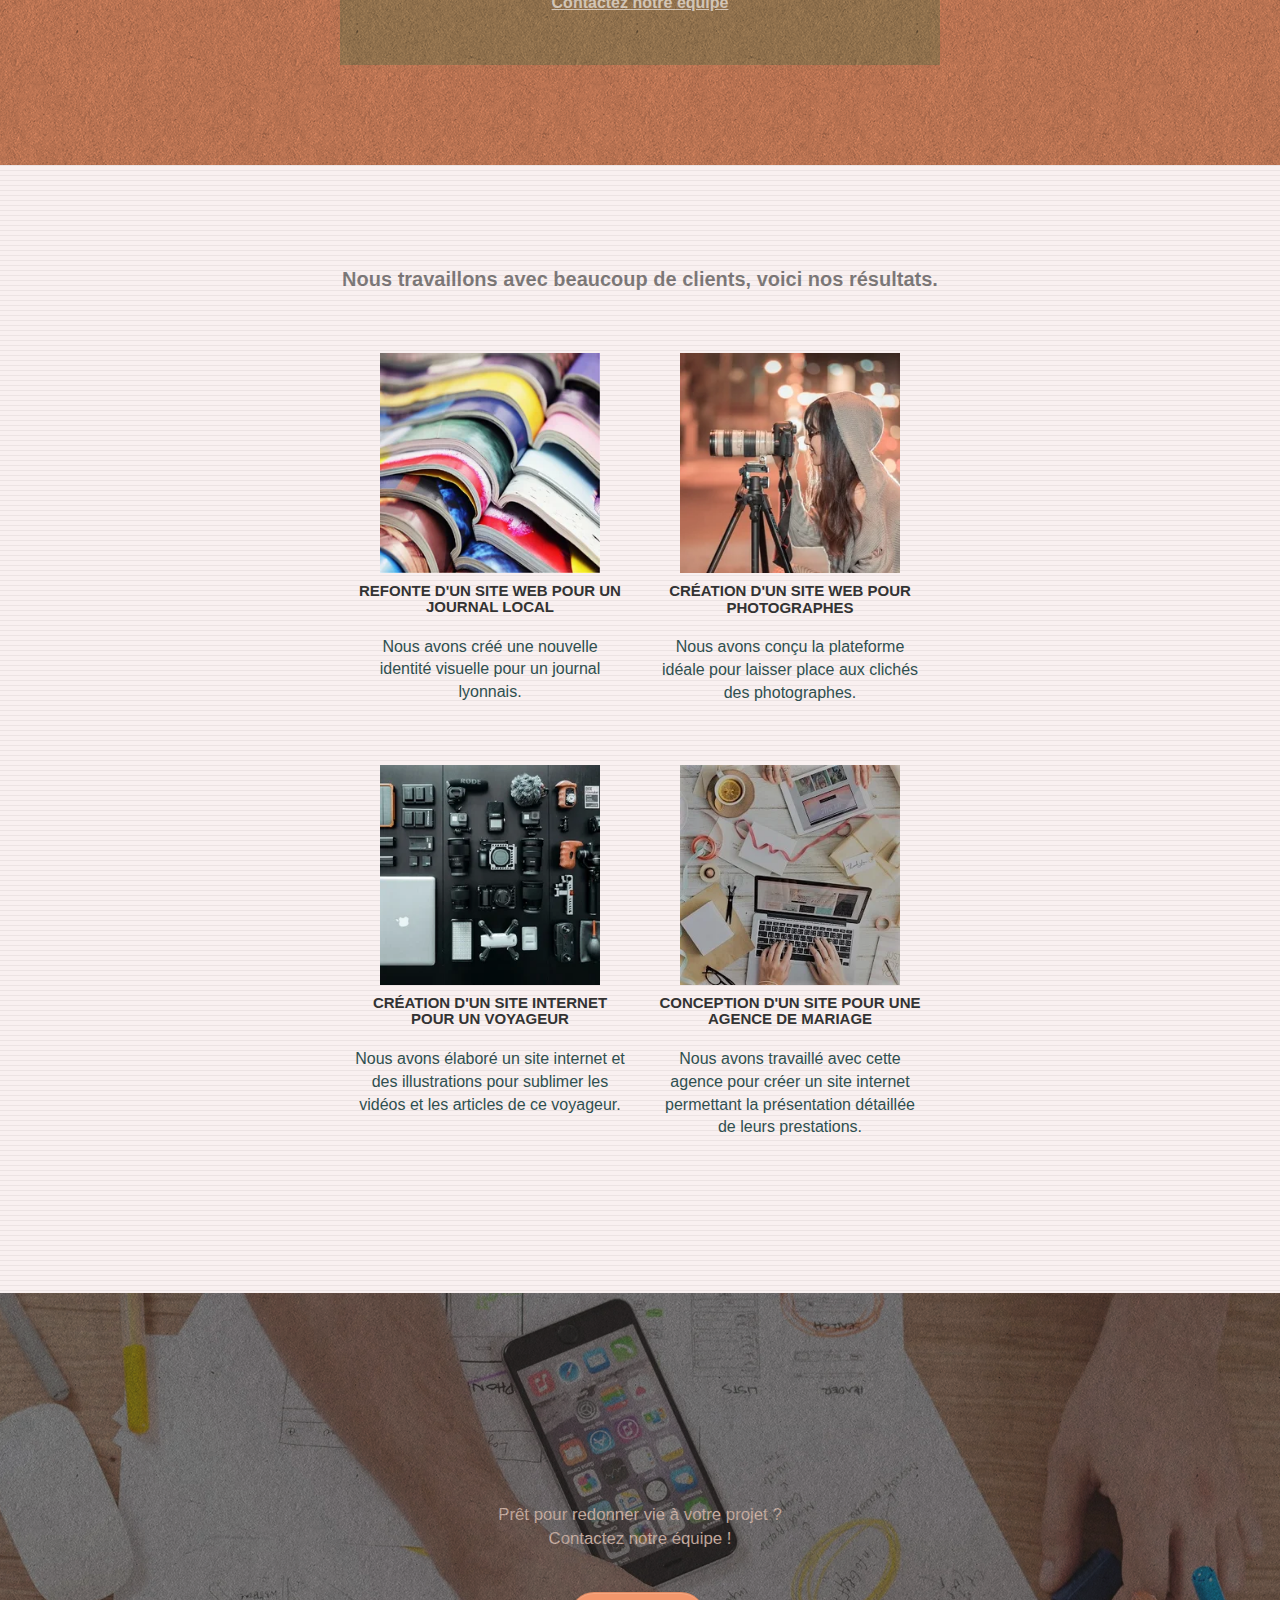
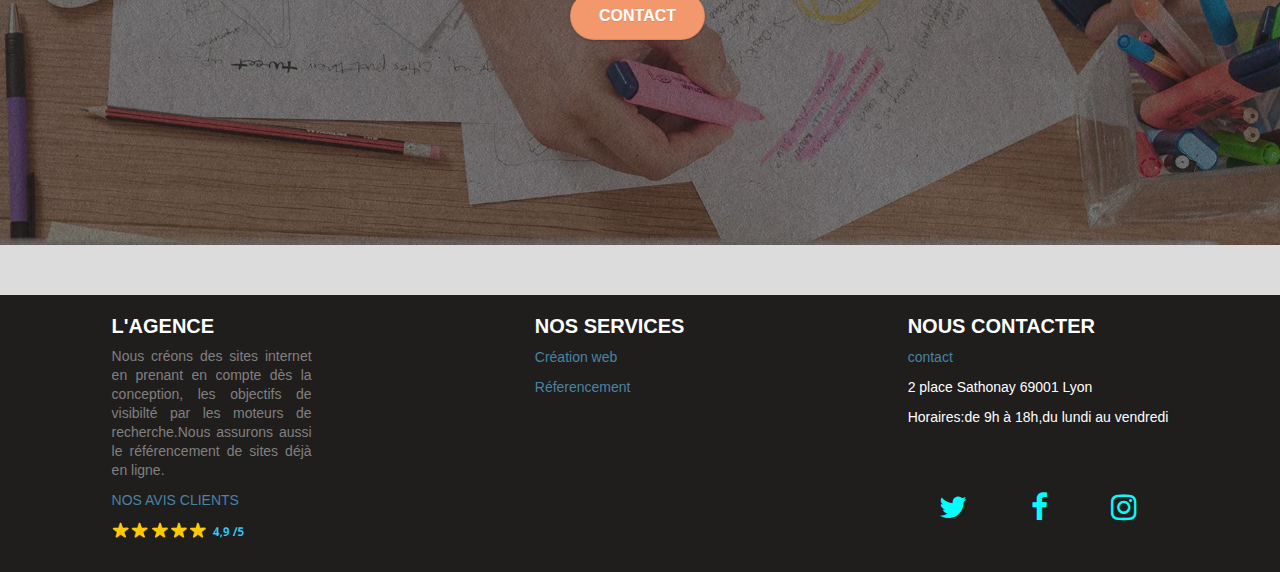
==== commit 54477335: "deuxième commit" ====
--- a/index.html
+++ b/index.html
@@ -380,8 +380,8 @@
         <ul id="ul_contact">
           <li>
             <a
-              href="mailto:LaChouetteAgence@outlook.com?subject=Prise de contact"
-              >contact@lachouetteagence.com</a
+              href="mailto:LaChouetteAgence@outlook.com?subject='Prise de contact'"
+              >contact</a
             >
           </li>
           <li>2 place Sathonay 69001 Lyon</li>
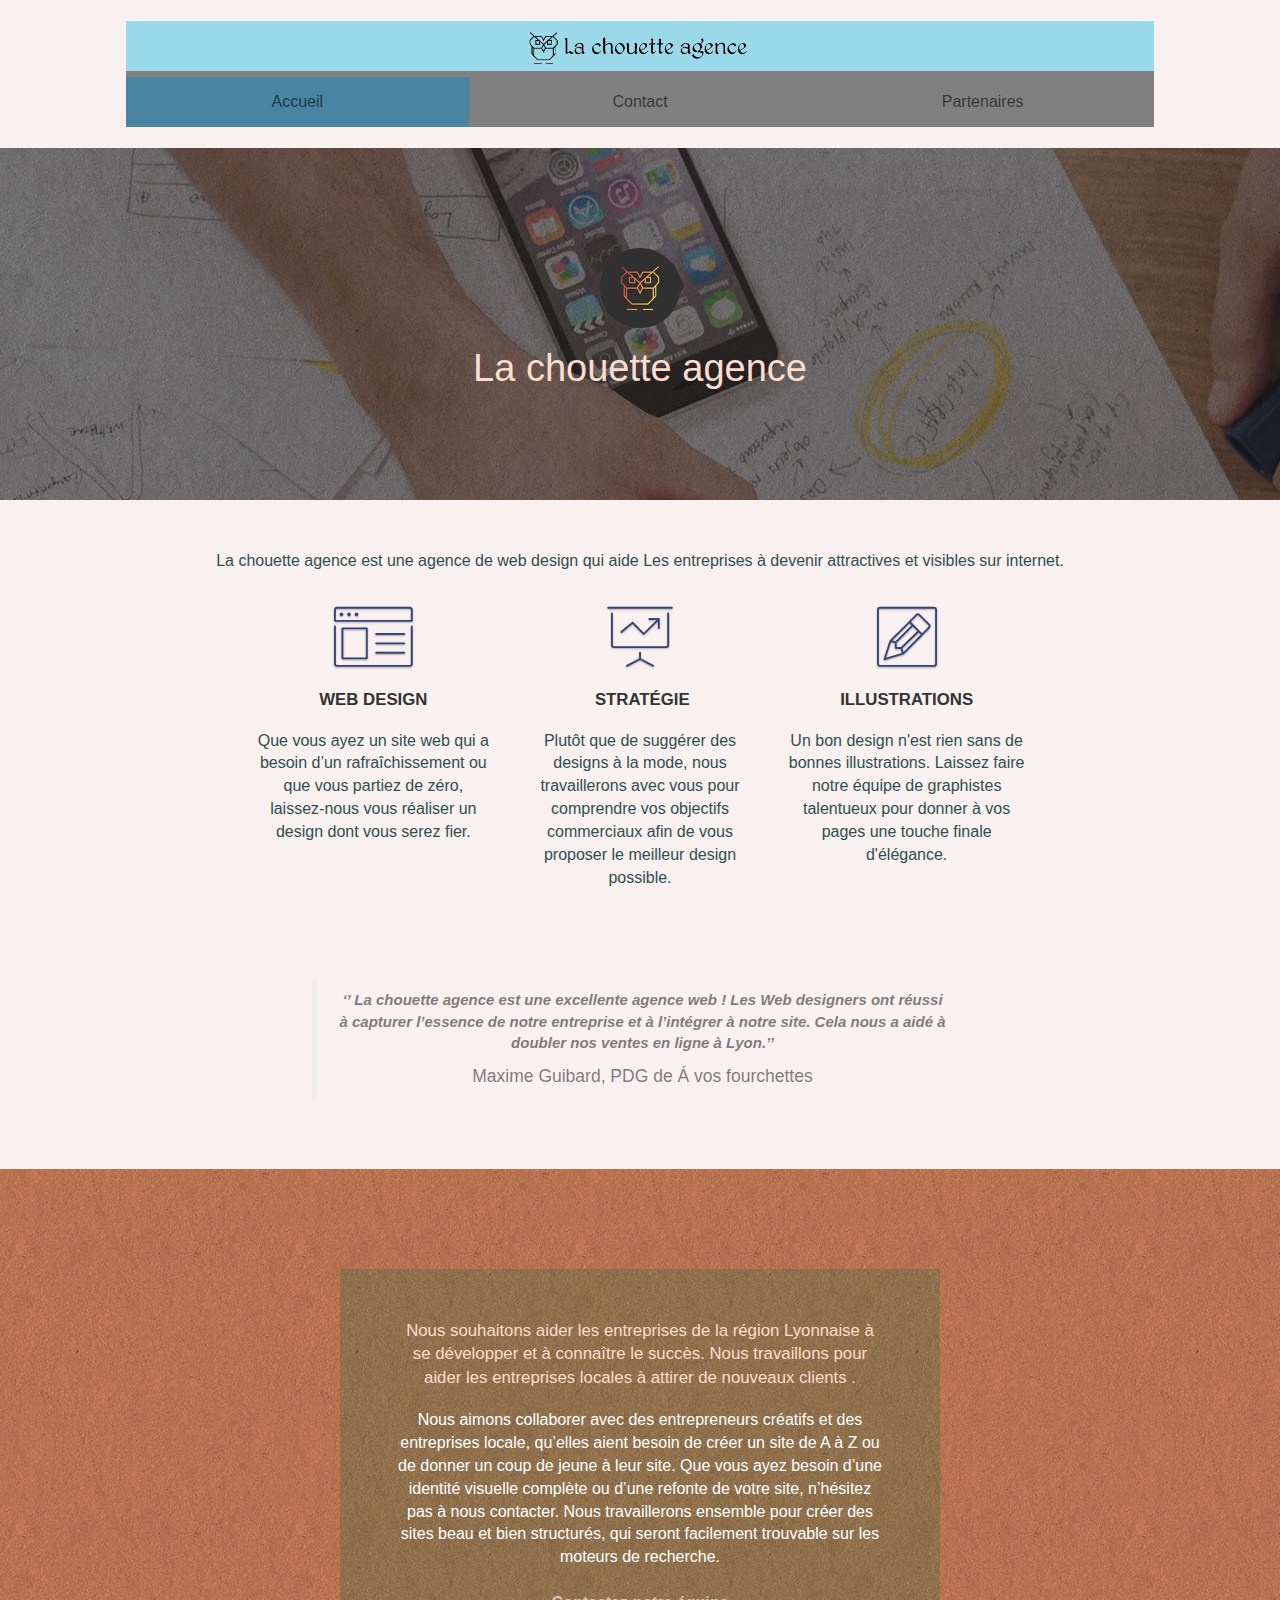
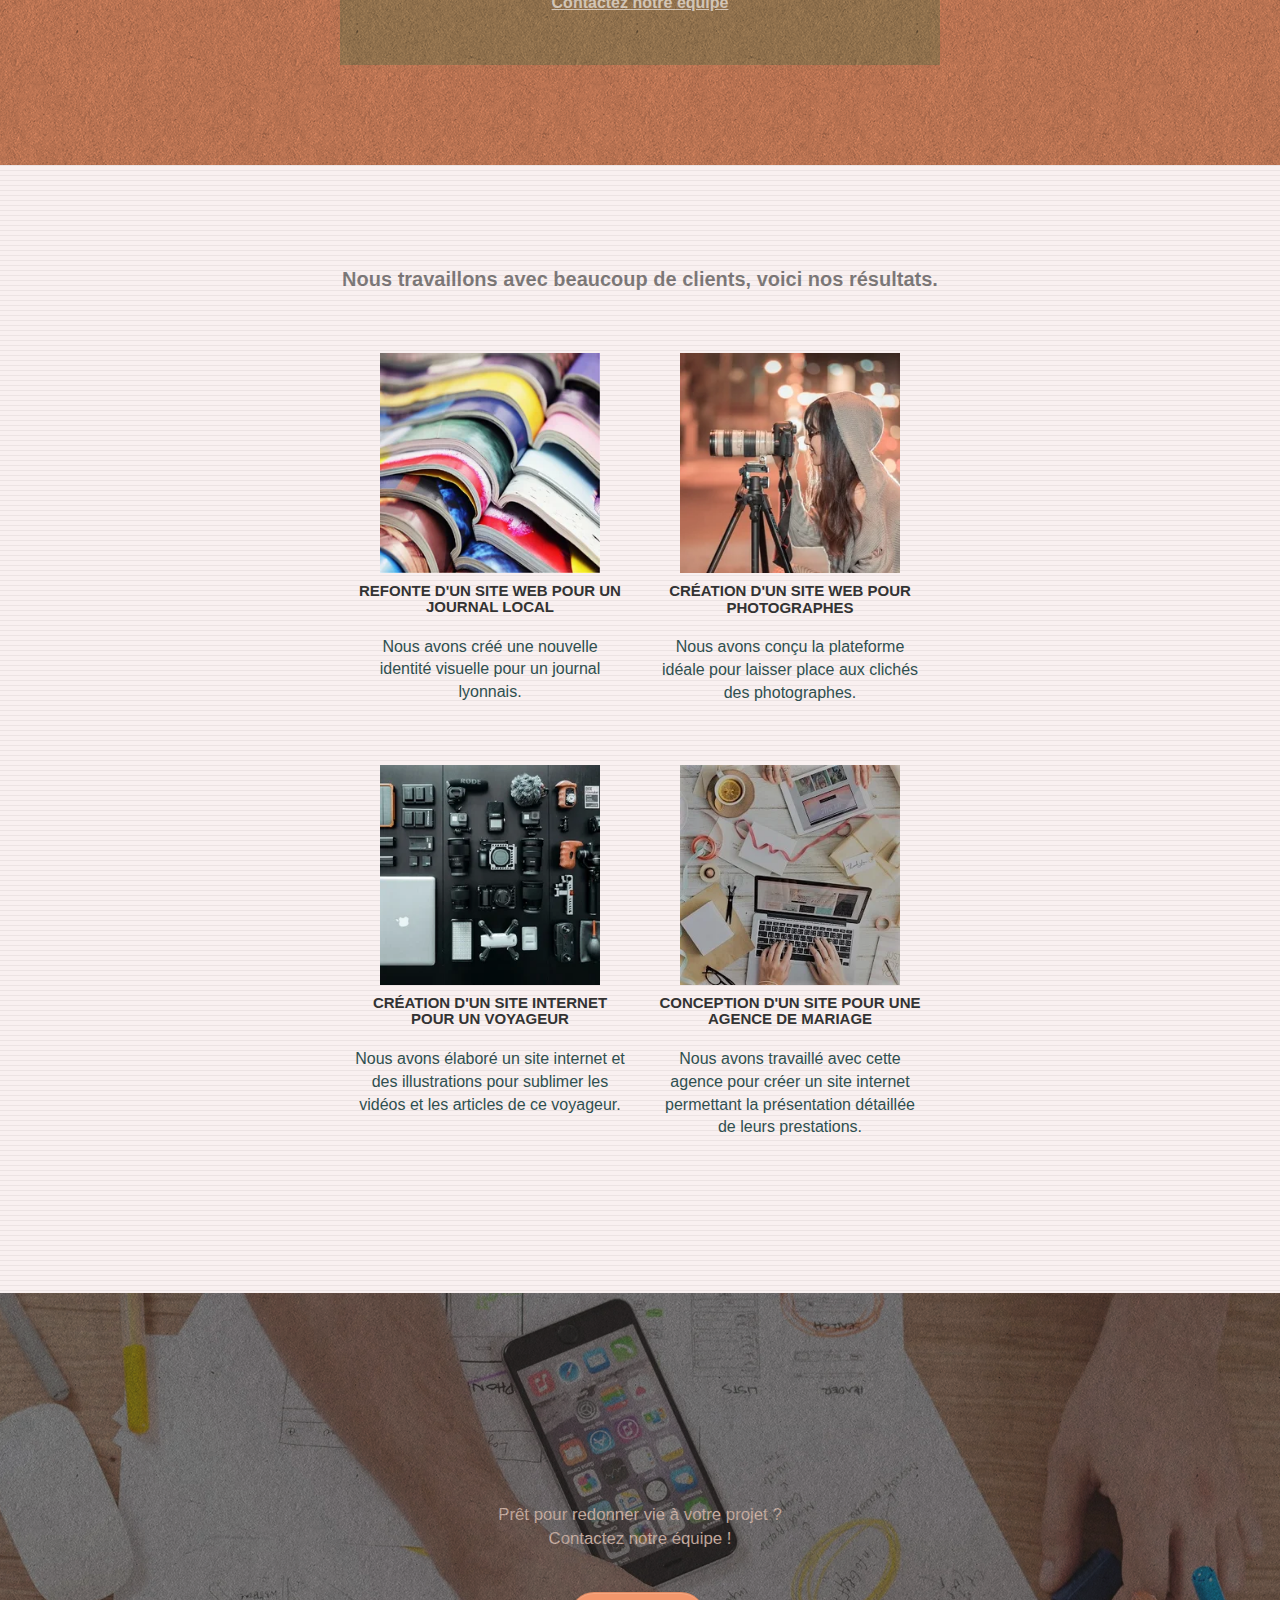
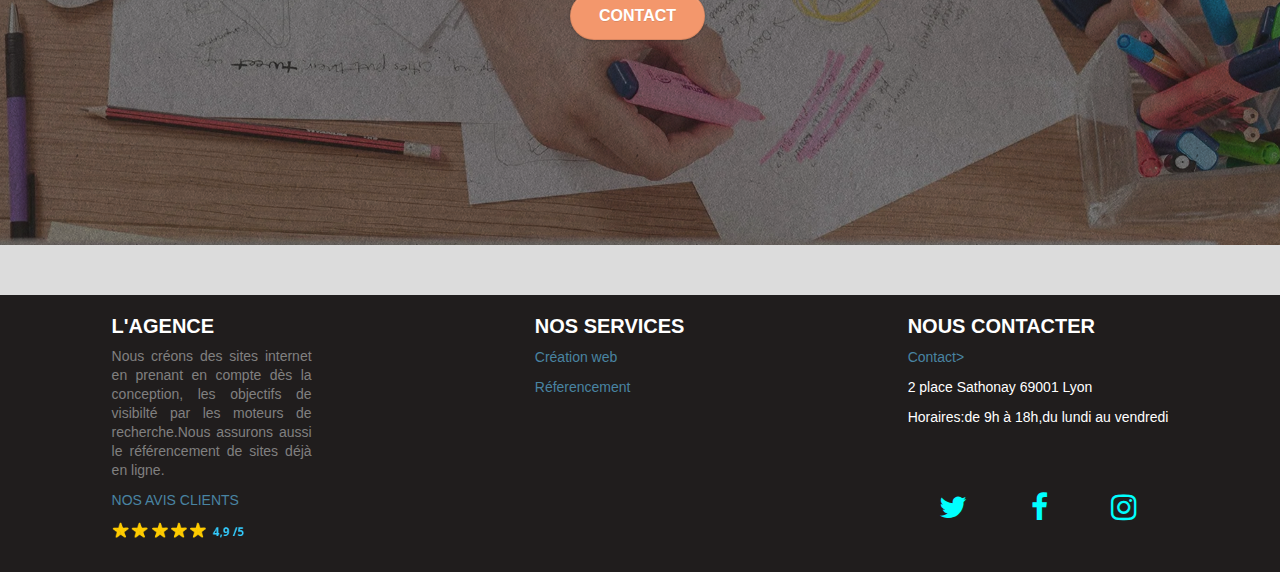
==== commit cfa058da: "last commit" ====
--- a/index.html
+++ b/index.html
@@ -379,11 +379,13 @@
         <h3>NOUS CONTACTER</h3>
         <ul id="ul_contact">
           <li>
-            <a
+            <a href="mailto:LaChouetteAgence@outlook.com">Contact></a>
+          </li>
+
+          <!-- <a
               href="mailto:LaChouetteAgence@outlook.com?subject='Prise de contact'"
-              >contact</a
-            >
-          </li>
+              >contact</a >-->
+
           <li>2 place Sathonay 69001 Lyon</li>
           <li>Horaires:de 9h à 18h,du lundi au vendredi</li>
         </ul>
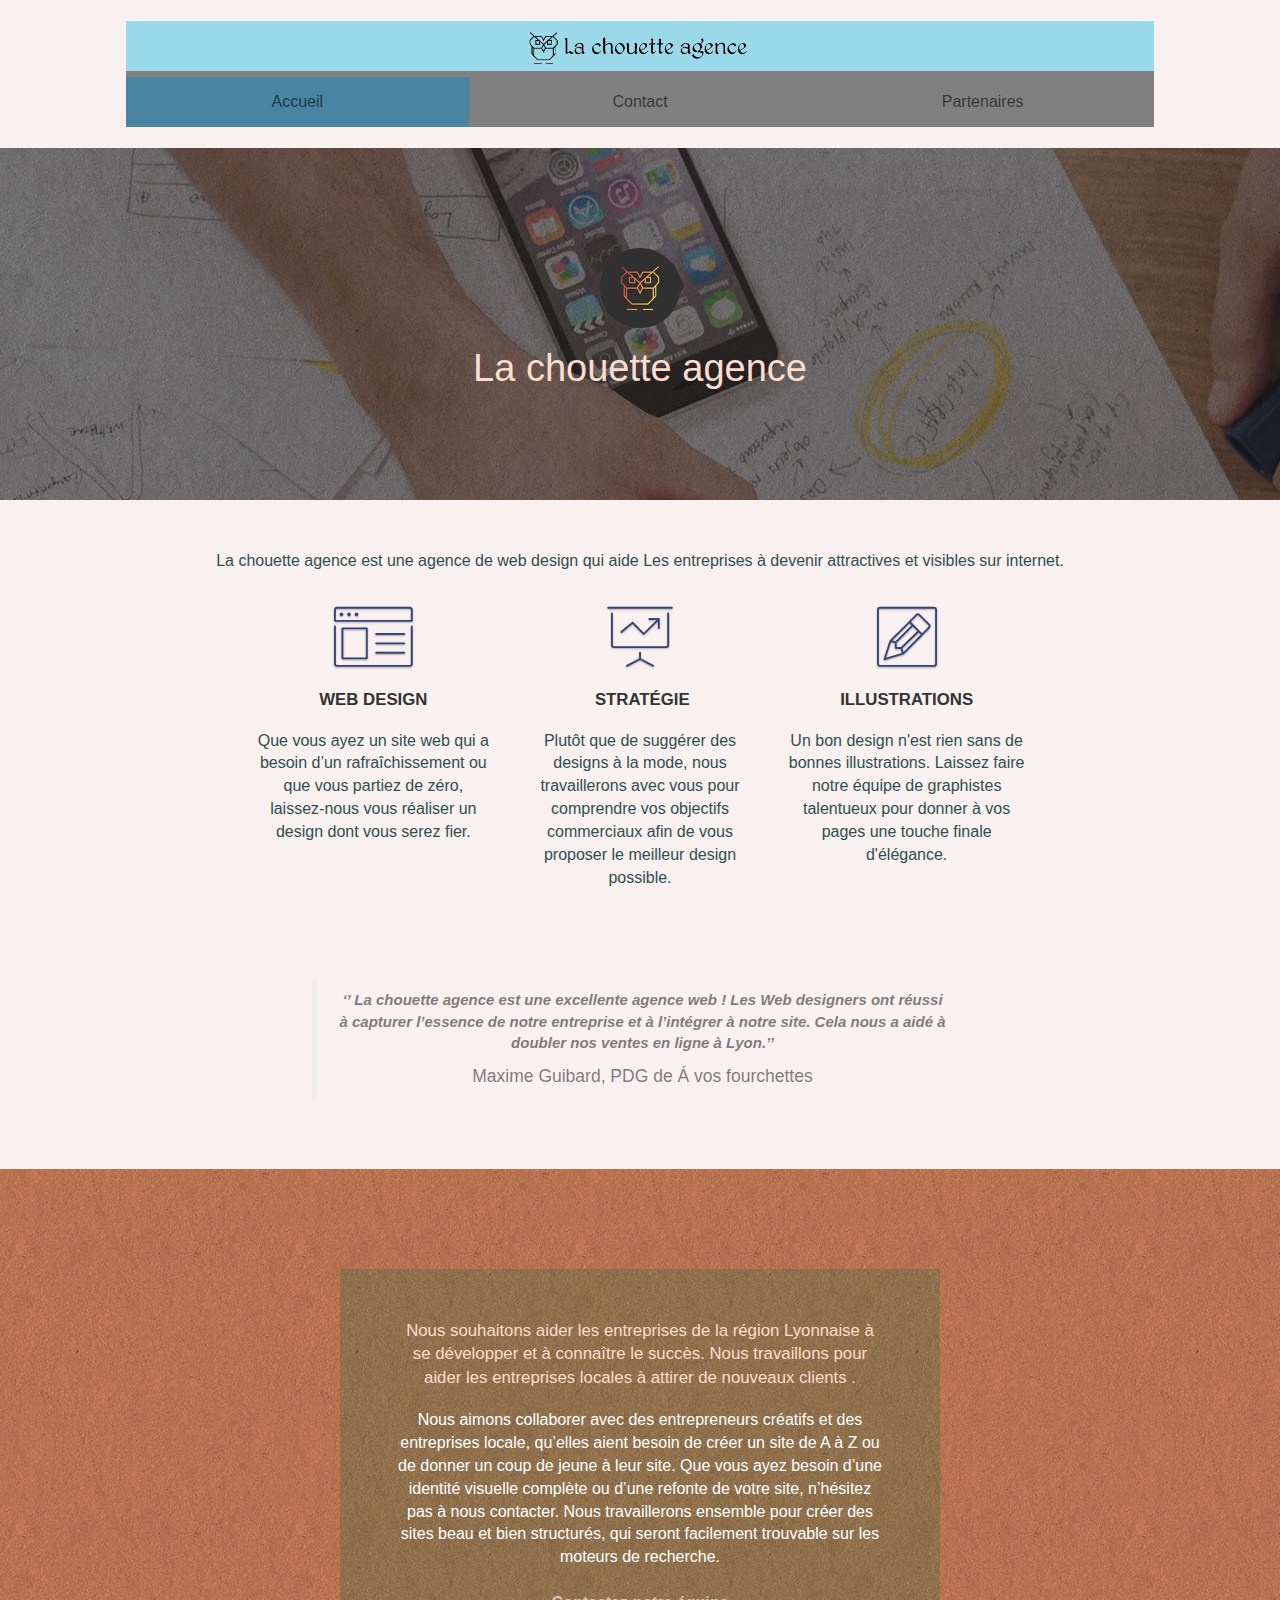
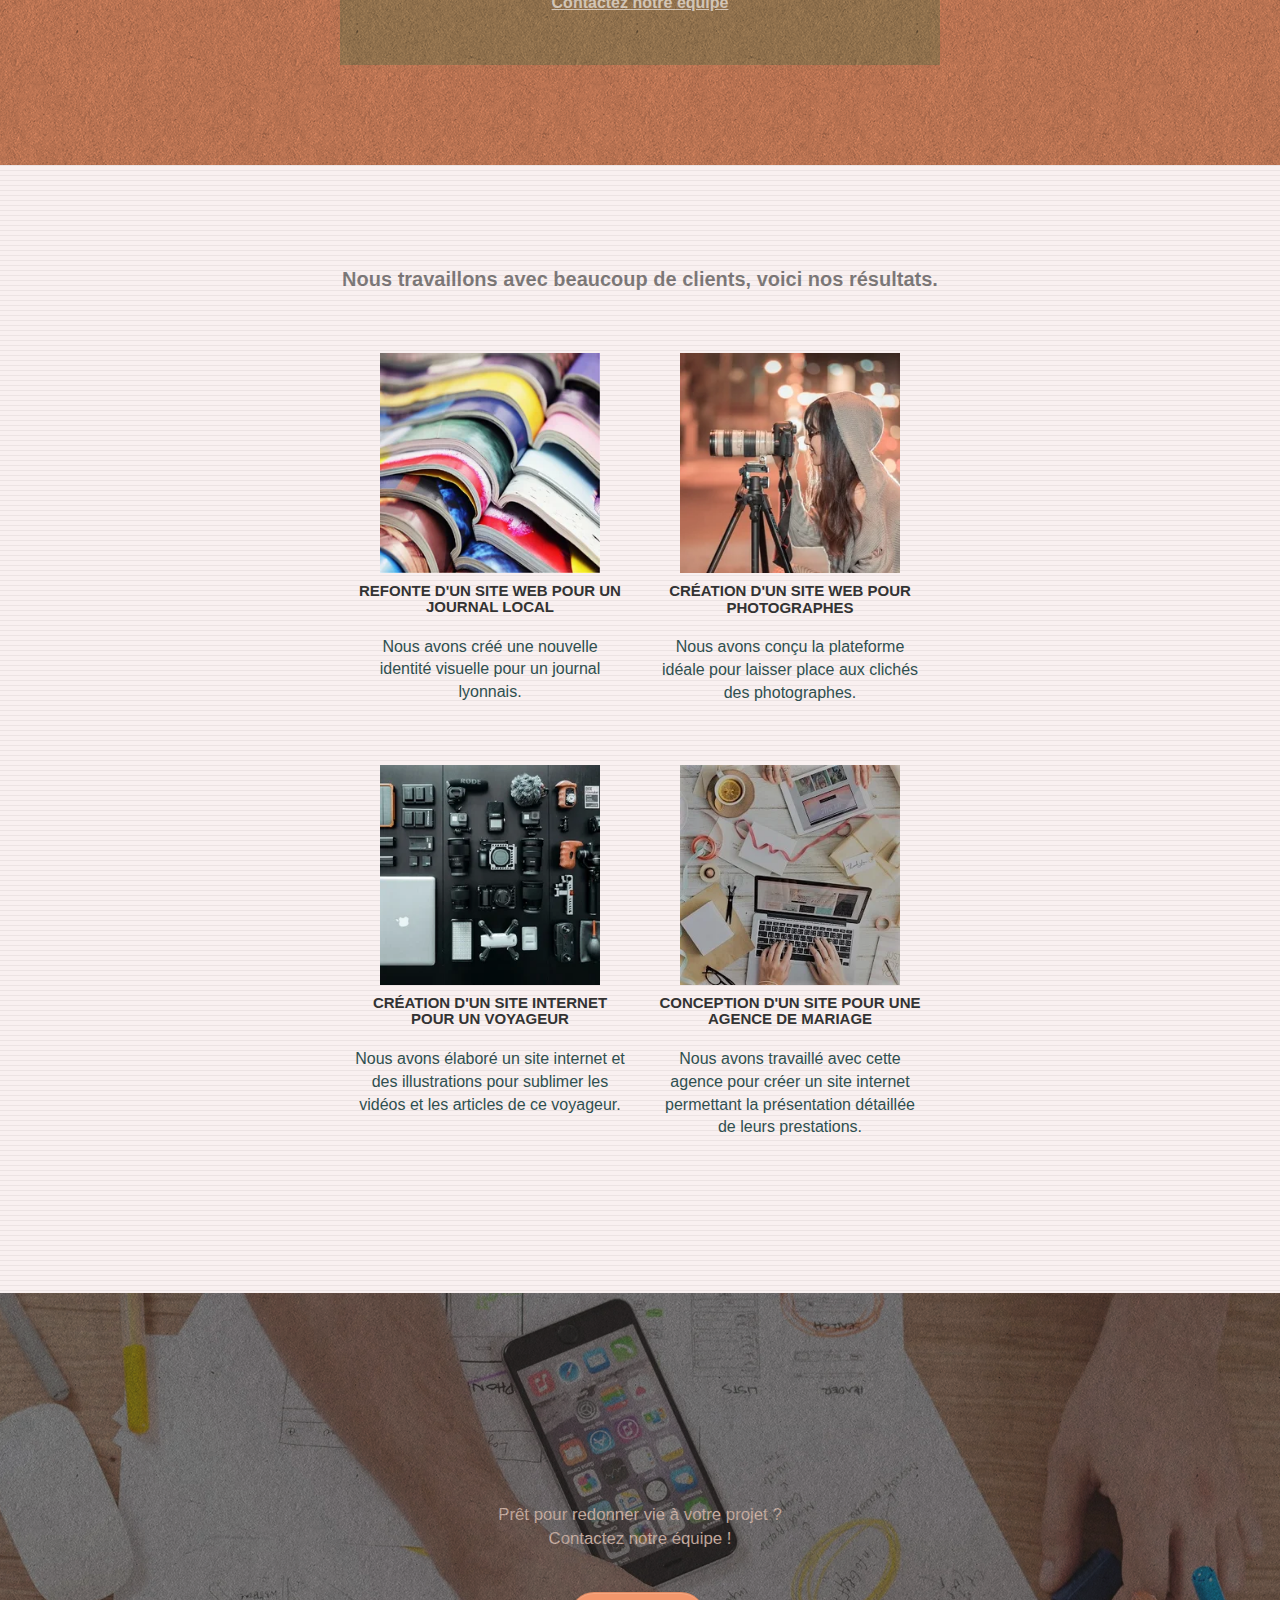
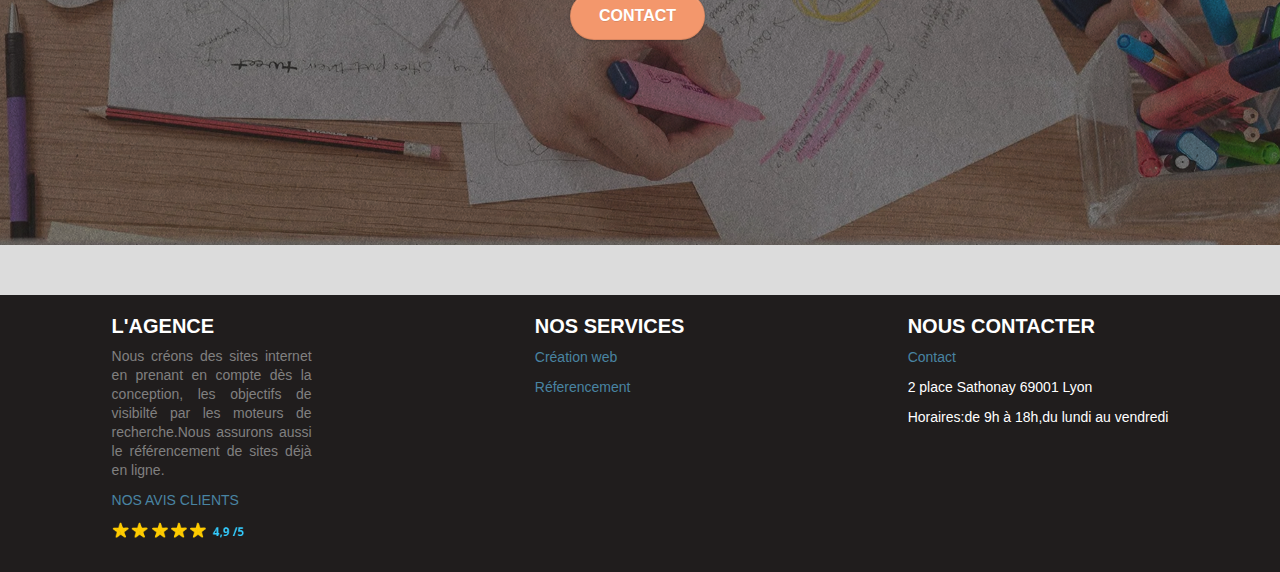
==== commit 9e0bd6e4: "dernier commit" ====
--- a/index.html
+++ b/index.html
@@ -15,8 +15,8 @@
 
     <link rel="stylesheet" type="text/css" href="./css/bootstrap.css" />
     <link rel="stylesheet" type="text/css" href="style.css" />
-    <!-- <link rel="stylesheet" type="text/css" href="./style.min.css" />-->
-    <link rel="stylesheet" type="text/css" href="./css/font-awesome.css" />
+    <link rel="stylesheet" type="text/css" href="./style.min.css" />
+    <!--<link rel="stylesheet" type="text/css" href="./css/font-awesome.css"/>-->
     <link rel="stylesheet" type="text/css" href="./css/et-line.min.css" />
 
     <script src="./js/jquery-2.1.0.js" async></script>
@@ -46,7 +46,7 @@
               </li>
 
               <li>
-                <a href="contact.html" aria-label="Menu contact"> Contact</a>
+                <a href="contact.html" aria-label="Menu contact"> Contact </a>
               </li>
 
               <li>
@@ -379,12 +379,8 @@
         <h3>NOUS CONTACTER</h3>
         <ul id="ul_contact">
           <li>
-            <a href="mailto:LaChouetteAgence@outlook.com">Contact></a>
+            <a href="mailto:LaChouetteAgence@outlook.com">Contact</a>
           </li>
-
-          <!-- <a
-              href="mailto:LaChouetteAgence@outlook.com?subject='Prise de contact'"
-              >contact</a >-->
 
           <li>2 place Sathonay 69001 Lyon</li>
           <li>Horaires:de 9h à 18h,du lundi au vendredi</li>
--- a/style.min.css
+++ b/style.min.css
@@ -0,0 +1 @@
+body{margin:0;padding:0;background-color:#dcdcdc;overflow-x:hidden}a,button{transition:all .3s ease-in-out;outline:0}#bloc-3-what-i-do{color:red}a:hover{text-decoration:none;cursor:pointer}#page-loading-blocs-notifaction{position:fixed;top:0;bottom:0;width:100%;z-index:100000;background:#fff url(img/pageload-spinner.gif) no-repeat center center}.bloc{width:100%;clear:both;background:50% 50% no-repeat;background-size:cover;position:relative}.bloc .container{padding-left:0;padding-right:0}.bloc-lg{padding:100px 50px}.bloc-md{padding:50px}.bloc-sm{padding:20px 50px}.bg-b-edge,.bg-bl-edge,.bg-br-edge,.bg-center,.bg-l-edge,.bg-r-edge,.bg-repeat,.bg-t-edge,.bg-tl-edge,.bg-tr-edge{background-size:auto}.bg-repeat{background:repeat}.bg-t-edge{background:top no-repeat}.bloc-bg-texture::before{content:"";background-size:2px 2px;position:absolute;top:0;bottom:0;left:0;right:0}.texture-paper::before{background:url(img/texture-paper.png);background-size:280px 280px}.b-parallax{background-attachment:fixed}.d-bloc{color:rgba(255,255,255,.7)}.d-bloc button:hover{color:rgba(255,255,255,.9)}.d-bloc .icon-round,.d-bloc .icon-rounded,.d-bloc .icon-semi-rounded-a,.d-bloc .icon-semi-rounded-b,.d-bloc .icon-square{border-color:rgba(255,255,255,.9)}.d-bloc .divider-h span{border-color:rgba(255,255,255,.2)}.d-bloc .a-btn,.d-bloc .navbar a,.d-bloc .navbar-brand,.d-bloc a .icon-lg,.d-bloc a .icon-md,.d-bloc a .icon-sm,.d-bloc a .icon-xl,.d-bloc h1 a,.d-bloc h2 a,.d-bloc h3 a,.d-bloc h4 a,.d-bloc h5 a,.d-bloc h6 a,.d-bloc p a{color:rgba(255,255,255,.6)}.d-bloc .a-btn:hover,.d-bloc .navbar a:hover,.d-bloc .navbar-brand:hover,.d-bloc a:hover .icon-lg,.d-bloc a:hover .icon-md,.d-bloc a:hover .icon-sm,.d-bloc a:hover .icon-xl,.d-bloc h1 a:hover,.d-bloc h2 a:hover,.d-bloc h3 a:hover,.d-bloc h4 a:hover,.d-bloc h5 a:hover,.d-bloc h6 a:hover,.d-bloc p a:hover{color:#fff}.d-bloc .navbar-toggle .icon-bar{background:#fff}.d-bloc .btn-wire,.d-bloc .btn-wire:hover{color:#fff;border-color:#fff}.d-bloc .panel{color:rgba(0,0,0,.5)}.d-bloc .panel button:hover{color:rgba(0,0,0,.7)}.d-bloc .panel icon{border-color:rgba(0,0,0,.7)}.d-bloc .panel .divider-h span{border-color:rgba(0,0,0,.1)}.d-bloc .panel .a-btn{color:rgba(0,0,0,.6)}.d-bloc .panel .a-btn:hover{color:#000}.d-bloc .panel .btn-wire,.d-bloc .panel .btn-wire:hover{color:rgba(0,0,0,.7);border-color:rgba(0,0,0,.3)}.d-bloc .panel,.l-bloc{color:rgba(0,0,0,.5)}.d-bloc .panel button:hover,.l-bloc button:hover{color:rgba(0,0,0,.7)}.l-bloc .icon-round,.l-bloc .icon-rounded,.l-bloc .icon-semi-rounded-a,.l-bloc .icon-semi-rounded-b,.l-bloc .icon-square{border-color:rgba(0,0,0,.7)}.d-bloc .panel .divider-h span,.l-bloc .divider-h span{border-color:rgba(0,0,0,.1)}.d-bloc .panel .a-btn,.l-bloc .a-btn,.l-bloc .navbar a,.l-bloc .navbar-brand,.l-bloc a .icon-lg,.l-bloc a .icon-md,.l-bloc a .icon-sm,.l-bloc a .icon-xl,.l-bloc h1 a,.l-bloc h2 a,.l-bloc h3 a,.l-bloc h4 a,.l-bloc h5 a,.l-bloc h6 a,.l-bloc p a{color:rgba(0,0,0,.6)}.d-bloc .panel .a-btn:hover,.l-bloc .a-btn:hover,.l-bloc .navbar a:hover,.l-bloc .navbar-brand:hover,.l-bloc a:hover .icon-lg,.l-bloc a:hover .icon-md,.l-bloc a:hover .icon-sm,.l-bloc a:hover .icon-xl,.l-bloc h1 a:hover,.l-bloc h2 a:hover,.l-bloc h3 a:hover,.l-bloc h4 a:hover,.l-bloc h5 a:hover,.l-bloc h6 a:hover,.l-bloc p a:hover{color:#000}.l-bloc .navbar-toggle .icon-bar{color:rgba(0,0,0,.6)}.d-bloc .panel .btn-wire,.d-bloc .panel .btn-wire:hover,.l-bloc .btn-wire,.l-bloc .btn-wire:hover{color:rgba(0,0,0,.7);border-color:rgba(0,0,0,.3)}.voffset{margin-top:30px}.voffset-lg{margin-top:80px}.row-no-gutters{margin-right:0;margin-left:0}.row.row-no-gutters>[class*=" col-"],.row.row-no-gutters>[class^=col-]{padding-right:0;padding-left:0}#presentation h1{font-size:32px}.navbar{margin-bottom:0;z-index:1}#page_select{background-color:#4984a2}.navbar-brand{height:auto;padding:3px 15px;font-size:25px;font-weight:400;font-weight:600;line-height:44px}.navbar-brand img{max-height:200px;margin:0 5px 0 0;display:inline}.navbar-brand img[src$=svg]{min-width:100px}.nav-center .navbar-brand img{margin:0}.navbar .nav{padding-top:2px;margin-right:-16px;float:left;z-index:1}.nav>li{float:left;margin-top:4px;font-size:16px}.navbar-nav .open .dropdown-menu>li>a{text-align:inherit}.nav>li a:focus,.nav>li a:hover{background:0 0}.navbar-toggle{margin:10px 10px 0 0;border:0}.navbar-toggle:hover{background:0 0}.navbar-toggle .icon-bar{background-color:rgba(0,0,0,.5);width:26px}.nav-invert .navbar .nav{float:left}.nav-invert .navbar-brand,.nav-invert .navbar-header{float:right;position:relative;z-index:2}.presentation-agence{font-size:1.6rem;color:#2f4f4f}#citation_longue{font-style:oblique;font-size:1.5rem;font-weight:700}#nos_resultats{font-size:2rem;font-weight:700}.centrage_text{text-align:center}#image_logo{width:80px}#logo{text-align:center;width:100%}.site_navigation{display:flex;justify-content:space-around;width:100%;text-align:center}.site_navigation li{width:100%}.logo_partenaires{margin-top:30px;display:inline-block}#bloc_central{text-align:center}.img_responsive{margin-left:auto;margin-right:auto}.nos_realisations{font-size:1.5rem;text-align:center}.formulaire_contact{margin-left:20px}#form_1{width:60%;margin:auto;padding-bottom:12px}#Form_contact{text-align:center;display:inline-block;margin:auto;width:100%;margin-top:25px}.navbar-header{width:100%;background-color:#99d9ea}.nav>li>.dropdown a{background:0 0;display:block;padding:14px 15px}nav .caret{margin:0 5px}.dropdown-menu .dropdown-menu{top:-8px;left:100%}.dropdown-menu .dropmenu-flow-right{top:100%;left:0;margin-left:-1px;border-top-left-radius:0;border-top-right-radius:0}.dropdown-menu .dropdown span{border:4px solid #000;border-top-color:transparent;border-right-color:transparent;border-bottom-color:transparent;margin:6px -5px 0 0;float:right}.mg-md{margin-top:10px;margin-bottom:20px}.mg-lg{margin-top:10px;margin-bottom:40px}.btn{margin:0 5px 5px 0}.btn.pull-right{margin:0 0 5px 5px}.btn-d,.btn-d:focus,.btn-d:hover{color:#fff;background:rgba(0,0,0,.3)}button{outline:0}.btn-rd{border-radius:40px}.btn-clean{border:1px solid rgba(0,0,0,.08);border-bottom-color:rgba(0,0,0,.1);text-shadow:0 1px 0 rgba(0,0,1,.1);box-shadow:0 1px 3px rgba(0,0,1,.25),inset 0 1px 0 0 rgba(255,255,255,.15)}.icon-md{font-size:30px}.icon-lg{font-size:60px}.sm-shadow{text-shadow:0 1px 2px rgba(0,0,0,.3)}.panel-sq,.panel-sq .panel-footer,.panel-sq .panel-heading{border-radius:0}.panel-rd{border-radius:30px}.panel-rd .panel-heading{border-radius:29px 29px 0 0}.panel-rd .panel-footer{border-radius:0 0 29px 29px}.form-control{border-color:rgba(0,0,0,.1);box-shadow:none}.scrollToTop{width:40px;height:40px;position:fixed;bottom:20px;right:20px;opacity:0;z-index:500;transition:all .3s ease-in-out}.scrollToTop span{margin-top:6px}.showScrollTop{font-size:14px;opacity:1}a[data-lightbox]{position:relative;display:block;text-align:center}a[data-lightbox]:hover::before{content:"+";font-family:HelveticaNeue-Light,"Helvetica Neue Light","Helvetica Neue",Helvetica,Arial;font-size:32px;width:50px;height:50px;margin-left:-25px;border-radius:50%;background:rgba(0,0,0,.6);color:#fff;font-weight:100;z-index:1;position:absolute;top:50%;transform:translateY(-50%)}a[data-lightbox]:hover img{opacity:.6;animation-fill-mode:none}#lightbox-modal{display:flex;align-items:center}#lightbox-modal .modal-dialog{width:90%;max-width:900px;margin:0 auto 0}#lightbox-modal .modal-dialog img{max-height:90vh;margin:0 auto}.lightbox-caption{padding:20px;color:#fff;background:rgba(0,0,0,.5);position:absolute;left:15px;right:15px;bottom:5px}.close-lightbox{color:#fff;font-size:30px;position:absolute;top:20px;right:20px;z-index:20;background:rgba(0,0,0,.5);border:none;line-height:30px;padding:0 9px 5px;opacity:.3}.close-lightbox:hover,.next-lightbox:hover,.prev-lightbox:hover{opacity:1;color:#fff}.next-lightbox,.prev-lightbox{font-size:20px;color:rgba(255,255,255,.9);background:rgba(0,0,0,.5);transition:all .2s ease-in-out;position:absolute;top:45%;z-index:1;opacity:.4}.next-lightbox{padding:6px 8px 1px 13px;right:25px}.prev-lightbox{padding:6px 13px 1px 10px;left:25px}.snapshot-lb .modal-body{padding-bottom:45px}.snapshot-lb .lightbox-caption{padding:0;color:rgba(0,0,0,.5);background:0 0}.btn,a,h2,h3,h4,h5,h6{font-family:helvetica;font-weight:400;color:#575757}label{color:#000;font-size:1.6rem;font-weight:700}.container{max-width:1000px}.hero-bloc-text{font-size:38px}.hero-bloc-text-sub{font-size:36px}.statement-bloc-text{line-height:26px;font-style:italic;font-size:20px;text-align:center;font-weight:lighter;max-width:520px;margin:auto auto auto auto}#h1_contact{color:#000;margin-bottom:5px}#p_contact{font-size:1.6rem;margin-bottom:20px;color:gray;width:90%;margin-top:0;margin-left:40px}form input,form textarea{margin-bottom:10px;width:80%;background-color:#f8f8f8;padding:1%;border:1px solid #eaeaea}.partenaires{margin:auto;width:80%;text-align:center;margin-top:5%}.partenaires p{margin:auto;width:60%;text-align:justify}.tight-width-whitespace{max-width:600px;margin:auto auto auto auto}.h1{font-size:20px;font-family:"Open Sans"}.cta-hero{margin-top:22px;color:#fff;text-transform:uppercase;padding:12px 28px 12px 28px;font-size:16px;font-weight:700}.social{max-width:400px;margin:auto auto auto auto}h2{font-size:22px;line-height:1.4em}h3{font-size:20px;text-transform:uppercase;font-weight:700;color:#333}.med-width-whitespace{max-width:800px;margin:auto auto auto auto;box-shadow:0 0 0 #000}.icons{margin-bottom:14px;margin-top:24px}.white{color:#fff}.portfolio-row{margin-bottom:44px;margin-top:50px}.avatar{box-shadow:0 4px 9px rgba(0,0,0,.3)}.black-background{background-color:rgba(165,147,99,.7);padding:40px 40px 40px 40px}.bold-link{font-weight:900;text-decoration:underline}.bgc-white{background-color:#f9f0f0}.bgc-dark-slate-blue{background-color:#364577}.bgc-atomic-tangerine{background-color:#f3976c}.tc-white{color:#fcdccd}.btn-atomic-tangerine{background:#f3976c;color:#fff}.btn-atomic-tangerine:hover{background:#c27956;color:#fff}.ltc-white{color:#fff}.ltc-white:hover{color:#ccc}.ltc-atomic-tangerine{color:#f3976c}.ltc-atomic-tangerine:hover{color:#c27956}.icon-dark-slate-blue{color:#364577;border-color:#364577}.bg-dots-bg{background-image:url(img/dots-bg.png)}.bg-lines-h2-bg{background-image:url(img/lines-h2-bg.png)}.bg-banniere{background-image:url(img/la-chouette-agence-banniere.webp)}.bg-presentation{background-image:url(img/image-de-presentation.jpg)}.bar_navig{width:100%;padding:0;background-color:gray}.bar_navig li:hover{background-color:#ccc}.icn_social{display:inline-block;color:#0ff;font-size:30px}#social{display:flex;justify-content:space-around;margin-top:60px}footer{background-color:#201d1d;display:flex;flex-direction:row;justify-content:space-around;margin-top:50px}footer h3{color:#fff}footer ul{list-style:none}#text_agence,#ul_contact li{color:#fff}footer a{text-decoration:none;color:#4984a2}footer a:hover{color:#fff}footer ul{padding-left:0}footer img{width:175px}#avis_clients{font-size:1.4rem}#nous_contacter ul li,#services ul li{margin-bottom:10px}#text_agence{font-size:1.4rem;width:200px;text-align:justify;line-height:19px;color:grey}@media screen and (max-width:700px){footer{flex-direction:column;text-align:center}footer p{margin:auto}}